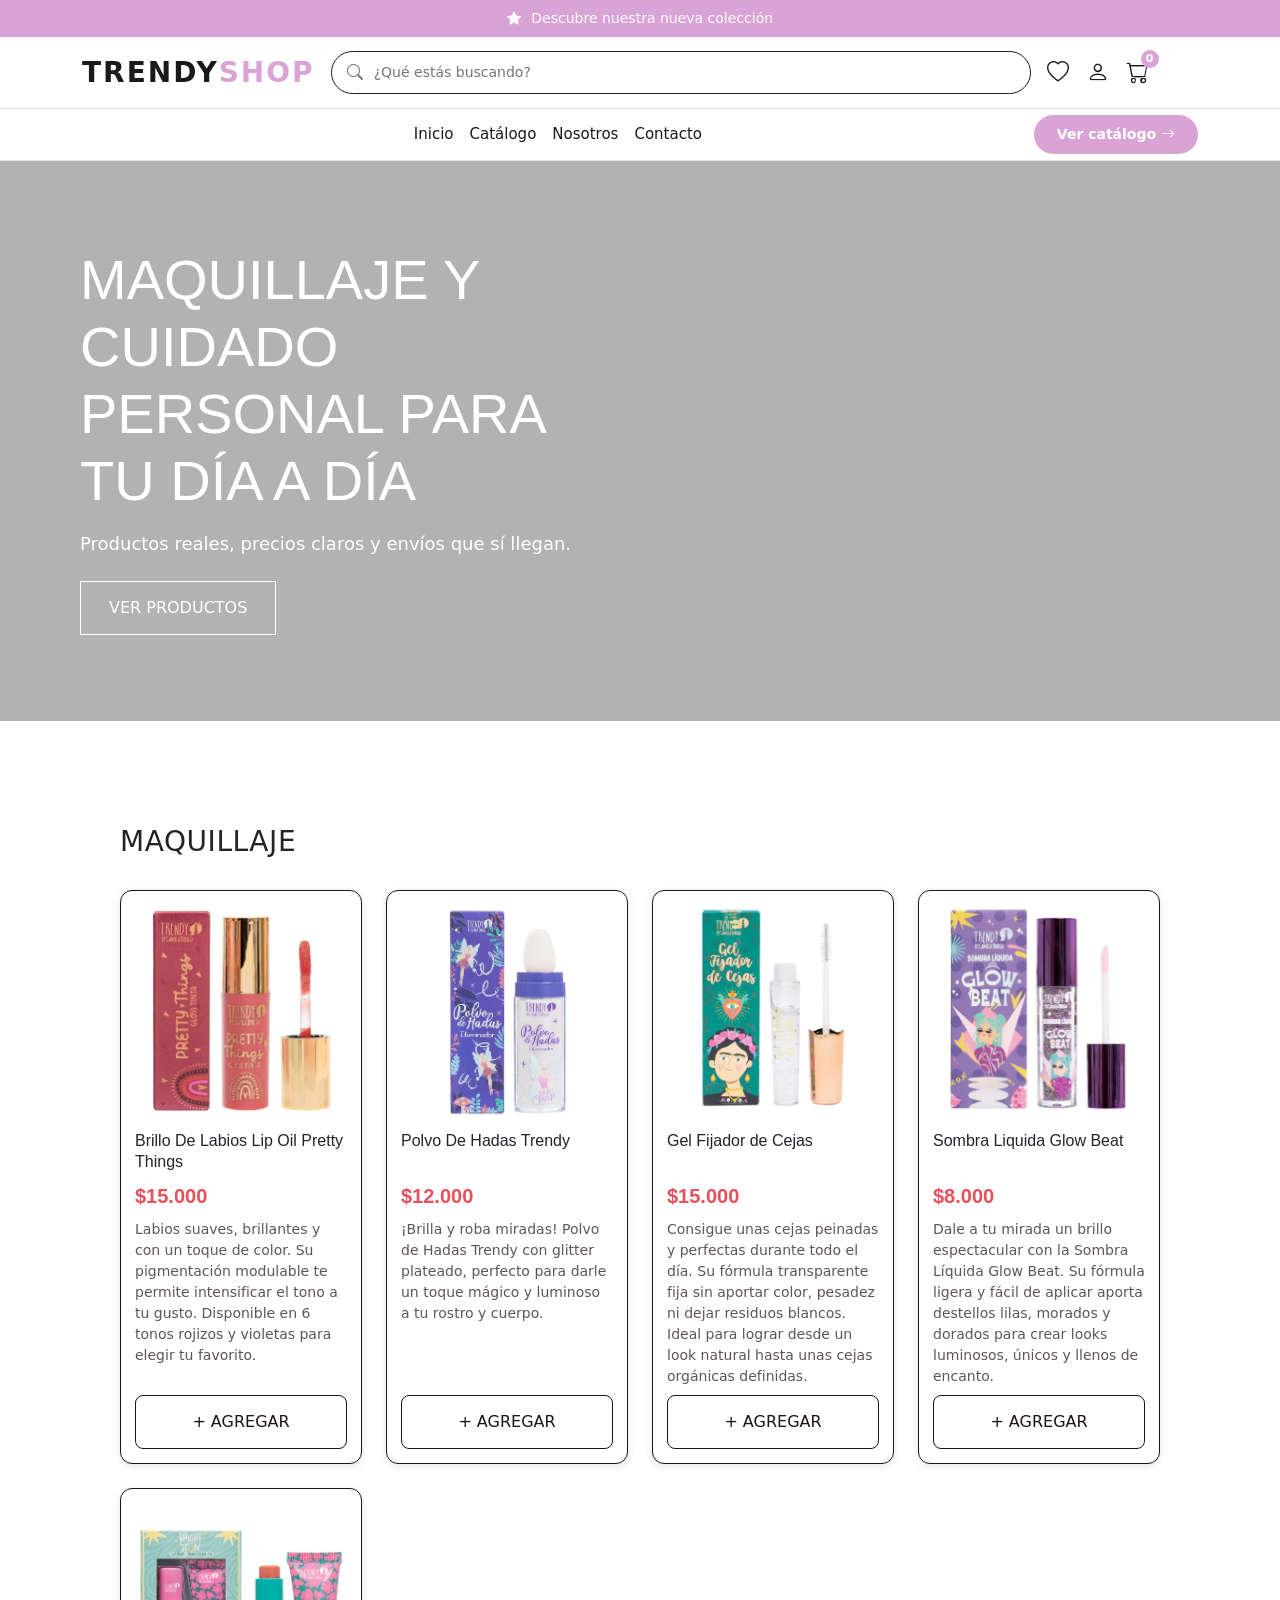
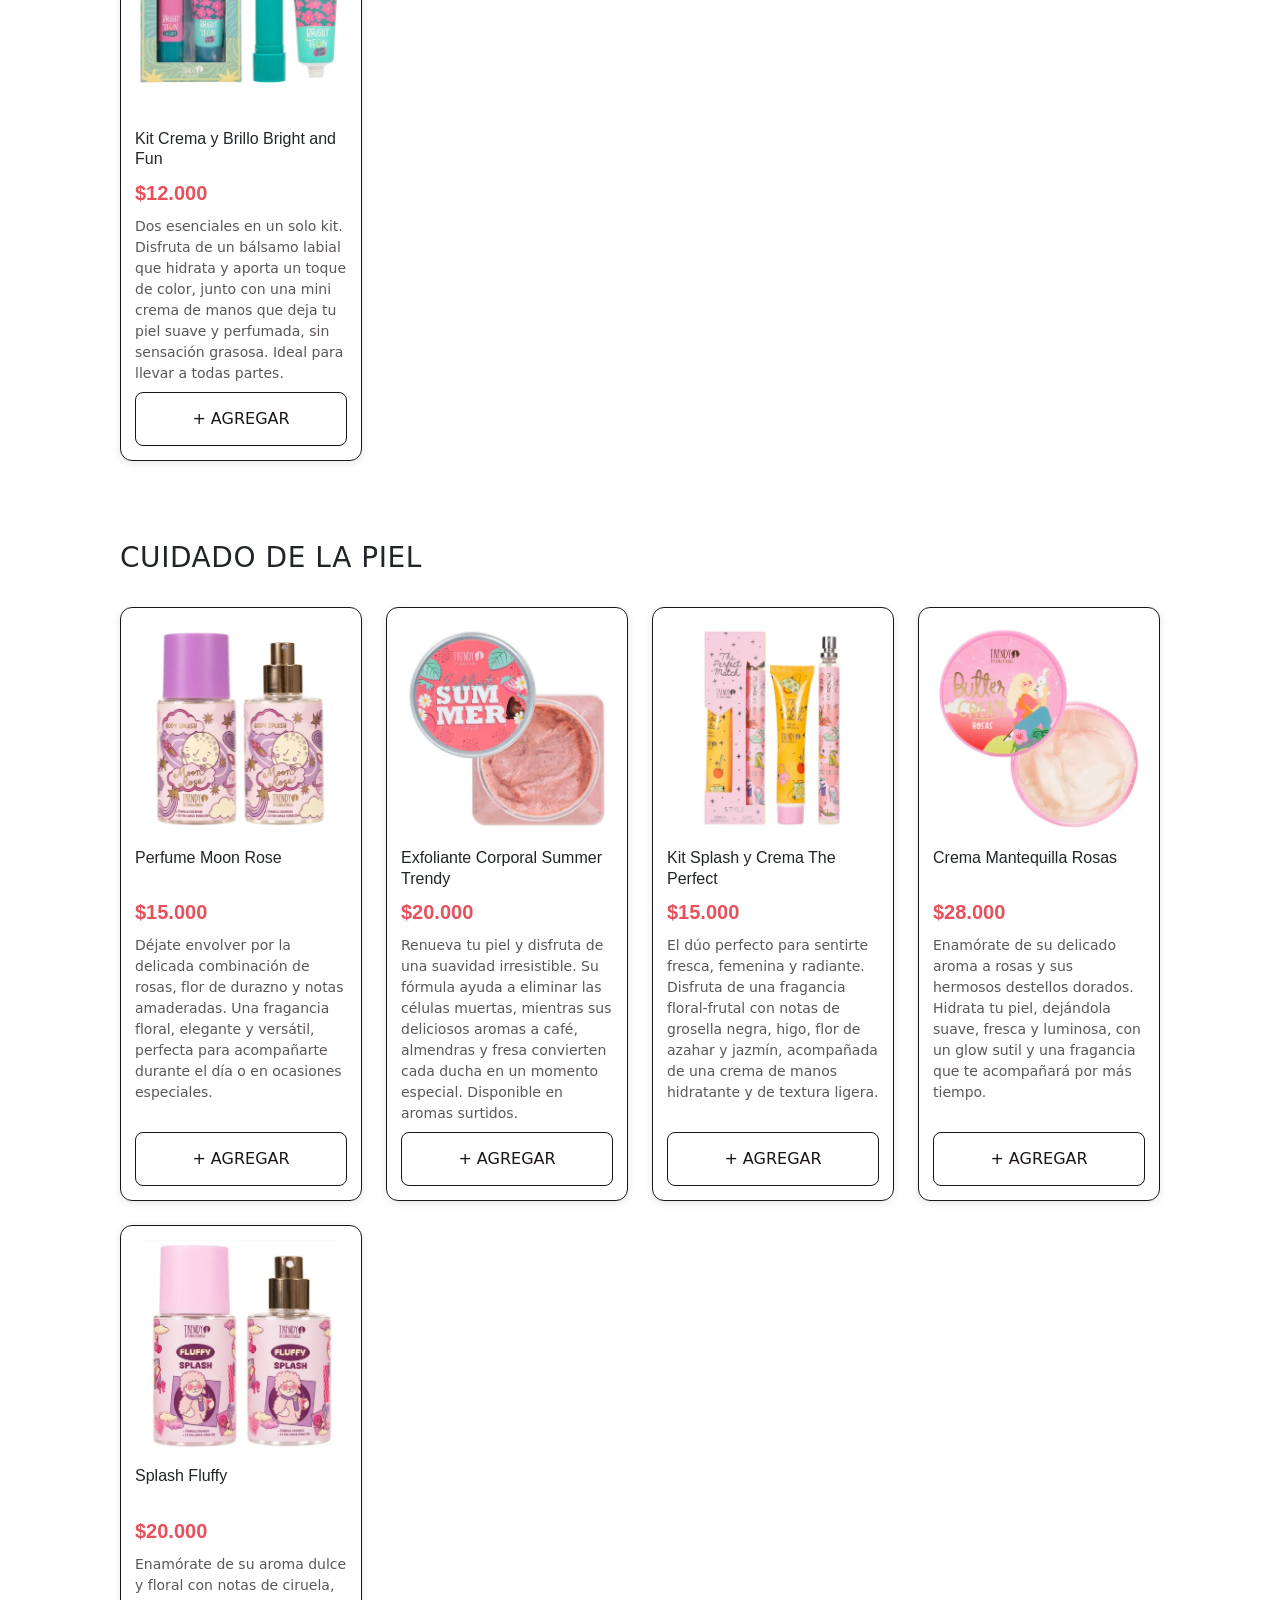
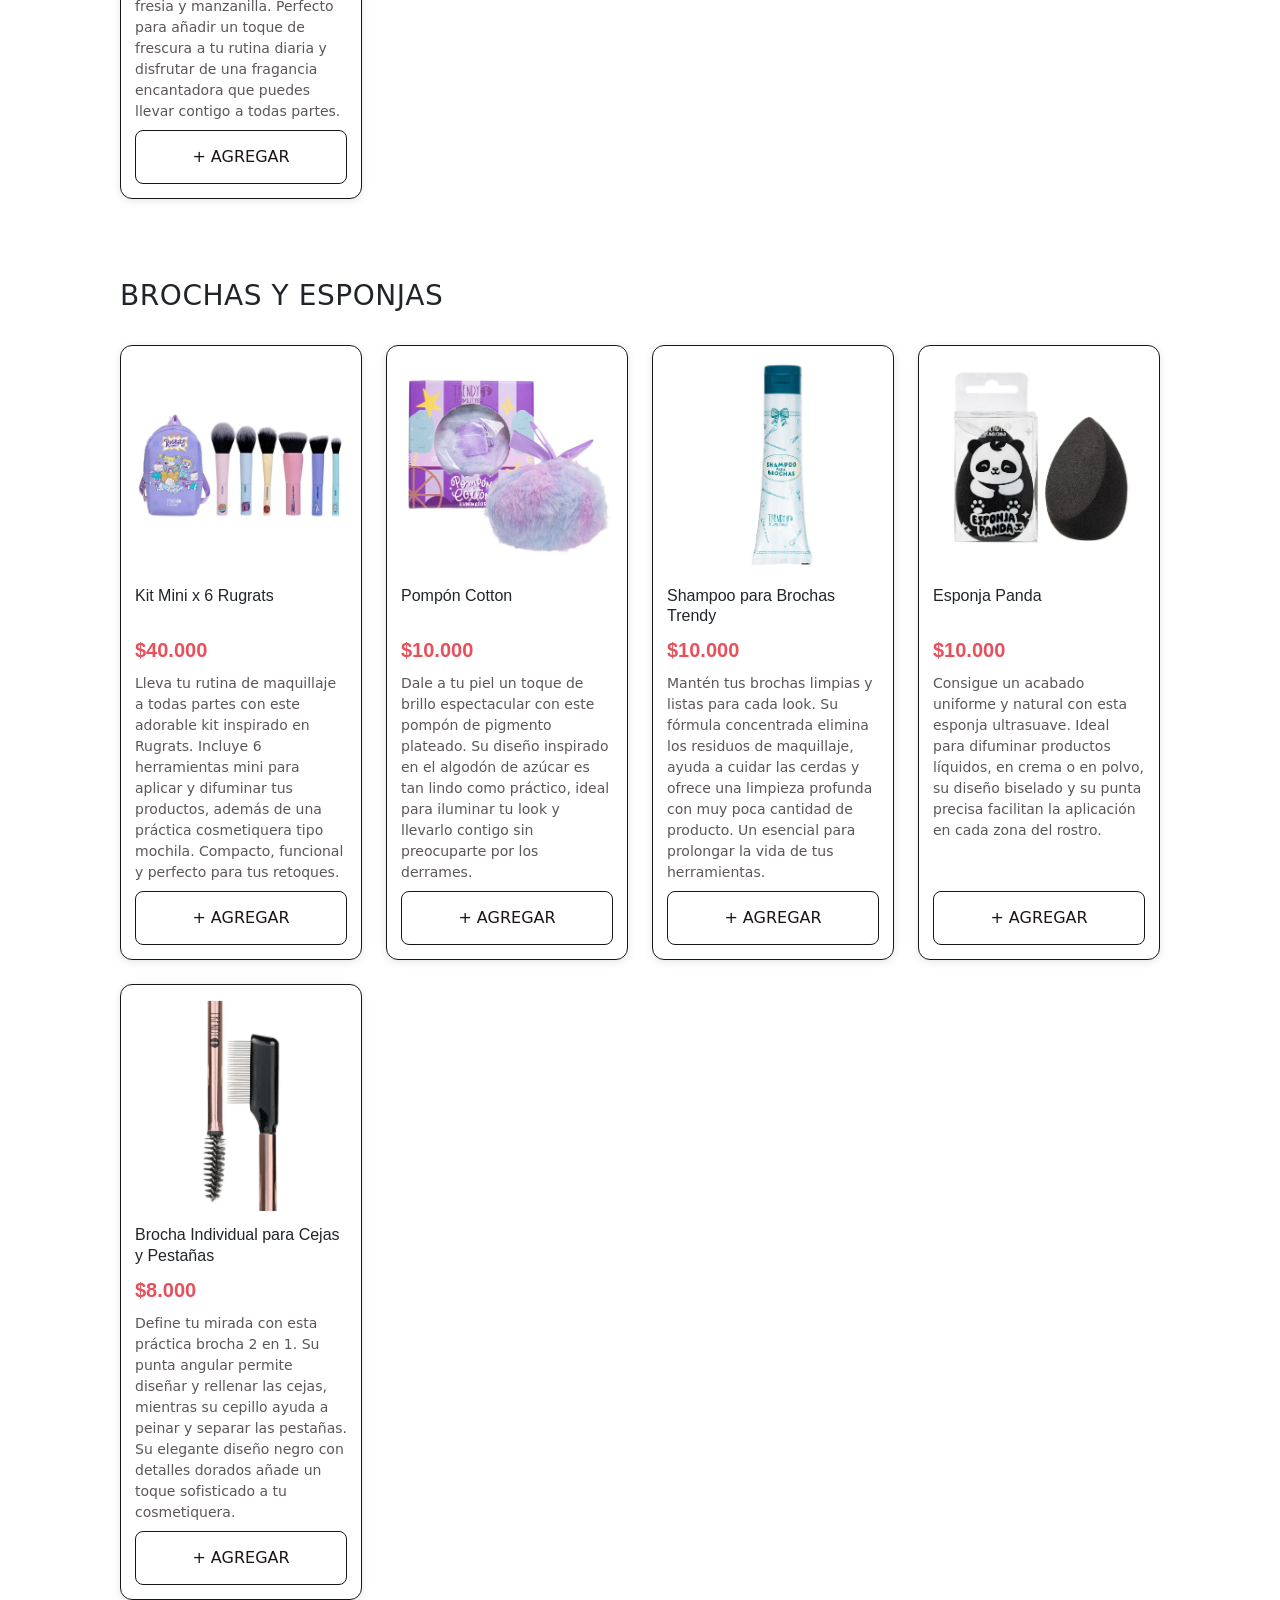
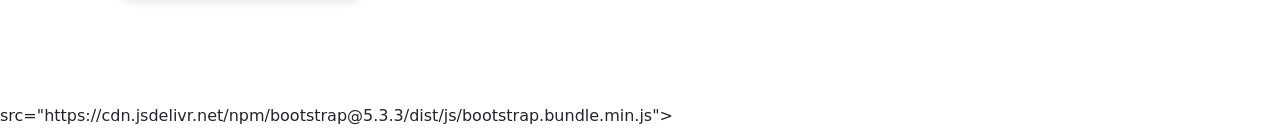
==== index.html @ cc88ef6c "Merge pull request #19 from jbernalo18/main feat:merge de header con index" ====
<!DOCTYPE html>
<html lang="es">

<head>
  <meta charset="UTF-8">
  <meta name="viewport" content="width=device-width, initial-scale=1.0">
  <title>Trendy</title>
  <link rel="stylesheet" href="style.css">
  <link rel="stylesheet" href="header.css">

</head>

<body>
    <div id="header-trendy"></div>
    <section class="hero">
        <video class="hero-video" autoplay muted loop playsinline>
            <source src="./assets/video/chica.mp4" type="video/mp4">
        </video>

    <div class="hero-contenido">
      <h1>Maquillaje y cuidado personal para tu día a día</h1>
      <p>Productos reales, precios claros y envíos que sí llegan.</p>
      <a href="#maquillaje" class="hero-btn">Ver productos</a>
    </div>
  </section>
  <section class="tienda-trendy-productos"> <!--inicio seccion trendy productos-->

    <div class="tienda-todos-productos">
      <section id="maquillaje"> <!---inncio seccion maquillaje-->
        <h2>Maquillaje</h2> <!--titulo seccion-->

        <article class="tienda-tarjeta-producto" id="producto-1">
          <img src="./assets/Maquillaje/Brillo De Labios Lip Oil Pretty Things Ref Bpt1963.PNG"
            alt="Imagen de Brillo De Labios Lip Oil Pretty Things">
          <h3>Brillo De Labios Lip Oil Pretty Things</h3>
          <p class="precio-producto">$15.000</p>
          <p class="descripcion-producto">Labios suaves, brillantes y con un toque de color. Su pigmentación modulable
            te permite intensificar el tono a tu gusto. Disponible en 6 tonos rojizos y violetas para elegir tu
            favorito.</p>
          <button type="button" class="tienda-btn-agregar">+ Agregar</button>
        </article>

        <article class="tienda-tarjeta-producto" id="producto-2">
          <img src="./assets/Maquillaje/Polvo De Hadas Trendy 15g Ref PH03.PNG" alt="Imagen de Polvo De Hadas Trend">
          <h3>Polvo De Hadas Trendy</h3>
          <p class="precio-producto">$12.000</p>
          <p class="descripcion-producto">¡Brilla y roba miradas! Polvo de Hadas Trendy con glitter plateado, perfecto
            para darle un toque mágico y luminoso a tu rostro y cuerpo.</p>
          <button type="button" class="tienda-btn-agregar">+ Agregar</button>
        </article>

        <article class="tienda-tarjeta-producto" id="producto-3">
          <img src="./assets/Maquillaje/Gel Fijador de CejasRef GF19.PNG" alt="Imagen de Gel Fijador de Cejas">
          <h3>Gel Fijador de Cejas</h3>
          <p class="precio-producto">$15.000</p>
          <p class="descripcion-producto">Consigue unas cejas peinadas y perfectas durante todo el día. Su fórmula
            transparente fija sin aportar color, pesadez ni dejar residuos blancos. Ideal para lograr desde un look
            natural hasta unas cejas orgánicas definidas.</p>
          <button type="button" class="tienda-btn-agregar">+ Agregar</button>
        </article>

        <article class="tienda-tarjeta-producto" id="producto-4">
          <img src="./assets/Maquillaje/Sombra Liquida Glow Beat Ref Slt2203.PNG"
            alt="Imagen de Sombra Liquida Glow Beat">
          <h3>Sombra Liquida Glow Beat</h3>
          <p class="precio-producto">$8.000</p>
          <p class="descripcion-producto">Dale a tu mirada un brillo espectacular con la Sombra Líquida Glow Beat. Su
            fórmula ligera y fácil de aplicar aporta destellos lilas, morados y dorados para crear looks luminosos,
            únicos y llenos de encanto.</p>
          <button type="button" class="tienda-btn-agregar">+ Agregar</button>
        </article>


        <article class="tienda-tarjeta-producto" id="producto-5">
          <img src="./assets/Maquillaje/Kit Crema Y Brillo Bright And Fun Ref Kcl2095.PNG"
            alt="Imagen de Kit Crema y Brillo Bright and Fun">
          <h3>Kit Crema y Brillo Bright and Fun</h3>
          <p class="precio-producto">$12.000</p>
          <p class="descripcion-producto">Dos esenciales en un solo kit. Disfruta de un bálsamo labial que hidrata y
            aporta un toque de color, junto con una mini crema de manos que deja tu piel suave y perfumada, sin
            sensación grasosa. Ideal para llevar a todas partes.</p>
          <button type="button" class="tienda-btn-agregar">+ Agregar</button>
        </article>



      </section><!---fin seccion maquillaje-->

      <!--cuidado de la piel-->
      <section id="cuidado-piel"> <!---inicio seccion cuidado piel-->
        <h2>Cuidado de la Piel</h2> <!--titulo seccion-->

        <article class="tienda-tarjeta-producto" id="producto-6">
          <img src="./assets/Maquillaje/Perfume Moon Rose Ref PMR1967.PNG" alt="Imagen de Perfume Moon Rose ">
          <h3>Perfume Moon Rose</h3>
          <p class="precio-producto">$15.000</p>
          <p class="descripcion-producto">Déjate envolver por la delicada combinación de rosas, flor de durazno y notas
            amaderadas. Una fragancia floral, elegante y versátil, perfecta para acompañarte durante el día o en
            ocasiones especiales.</p>
          <button type="button" class="tienda-btn-agregar">+ Agregar</button>
        </article>

        <article class="tienda-tarjeta-producto" id="producto-7">
          <img src="./assets/Maquillaje/Exfoliante Corporal Summer Trendy 350ml ES26.PNG"
            alt="Imagen de Exfoliante Corporal Summer Trendy">
          <h3>Exfoliante Corporal Summer Trendy</h3>
          <p class="precio-producto">$20.000</p>
          <p class="descripcion-producto">Renueva tu piel y disfruta de una suavidad irresistible. Su fórmula ayuda a
            eliminar las células muertas, mientras sus deliciosos aromas a café, almendras y fresa convierten cada ducha
            en un momento especial. Disponible en aromas surtidos.</p>
          <button type="button" class="tienda-btn-agregar">+ Agregar</button>
        </article>

        <article class="tienda-tarjeta-producto" id="producto-8">
          <img src="./assets/Maquillaje/Kit Splash Y Crema The Perfect Ref PMS1932.PNG"
            alt="Imagen de Kit Splash y Crema The Perfect">
          <h3>Kit Splash y Crema The Perfect</h3>
          <p class="precio-producto">$15.000</p>
          <p class="descripcion-producto">El dúo perfecto para sentirte fresca, femenina y radiante. Disfruta de una
            fragancia floral-frutal con notas de grosella negra, higo, flor de azahar y jazmín, acompañada de una crema
            de manos hidratante y de textura ligera.</p>
          <button type="button" class="tienda-btn-agregar">+ Agregar</button>
        </article>

        <article class="tienda-tarjeta-producto" id="producto-9">
          <img src="./assets/Maquillaje/Crema Mantequilla Rosas Ref CMW2400.PNG"
            alt="Imagen de Crema Mantequilla Rosas">
          <h3>Crema Mantequilla Rosas</h3>
          <p class="precio-producto">$28.000</p>
          <p class="descripcion-producto">Enamórate de su delicado aroma a rosas y sus hermosos destellos dorados.
            Hidrata tu piel, dejándola suave, fresca y luminosa, con un glow sutil y una fragancia que te acompañará por
            más tiempo.</p>
          <button type="button" class="tienda-btn-agregar">+ Agregar</button>
        </article>

        <article class="tienda-tarjeta-producto" id="producto-10">
          <img src="./assets/Maquillaje/Splash Fluffy Ref Fyr1965.PNG" alt="Imagen de Splash Fluffy">
          <h3>Splash Fluffy</h3>
          <p class="precio-producto">$20.000</p>
          <p class="descripcion-producto">Enamórate de su aroma dulce y floral con notas de ciruela, fresia y
            manzanilla. Perfecto para añadir un toque de frescura a tu rutina diaria y disfrutar de una fragancia
            encantadora que puedes llevar contigo a todas partes.</p>
          <button type="button" class="tienda-btn-agregar">+ Agregar</button>
        </article>

      </section> <!---fin seccion cuidado piel-->


      <section id="brochas"> <!---inicio seccion brochas-->
        <h2>Brochas y Esponjas</h2> <!---titulo seccion-->

        <article class="tienda-tarjeta-producto" id="producto-11">
          <img src="./assets/Maquillaje/Kit Mini X 6 Rugrats Ref Kmr2567.PNG" alt="Imgen de Kit Mini x 6 Rugrats">
          <h3>Kit Mini x 6 Rugrats</h3>
          <p class="precio-producto">$40.000</p>
          <p class="descripcion-producto">Lleva tu rutina de maquillaje a todas partes con este adorable kit inspirado
            en Rugrats. Incluye 6 herramientas mini para aplicar y difuminar tus productos, además de una práctica
            cosmetiquera tipo mochila. Compacto, funcional y perfecto para tus retoques.</p>
          <button type="button" class="tienda-btn-agregar">+ Agregar</button>
        </article>

        <article class="tienda-tarjeta-producto" id="producto-12">
          <img src="./assets/Maquillaje/Pompon Cotton Ref Pct1798.PNG" alt="Imagen de Pompón Cotton">
          <h3>Pompón Cotton</h3>
          <p class="precio-producto">$10.000</p>
          <p class="descripcion-producto">Dale a tu piel un toque de brillo espectacular con este pompón de pigmento
            plateado. Su diseño inspirado en el algodón de azúcar es tan lindo como práctico, ideal para iluminar tu
            look y llevarlo contigo sin preocuparte por los derrames.</p>
          <button type="button" class="tienda-btn-agregar">+ Agregar</button>
        </article>

        <article class="tienda-tarjeta-producto" id="producto-13">
          <img src="./assets/Maquillaje/Shampoo Brochas Trendy 120ml.PNG" alt="Imgen de Shampoo para Brochas Trendy">
          <h3>Shampoo para Brochas Trendy</h3>
          <p class="precio-producto">$10.000</p>
          <p class="descripcion-producto">Mantén tus brochas limpias y listas para cada look. Su fórmula concentrada
            elimina los residuos de maquillaje, ayuda a cuidar las cerdas y ofrece una limpieza profunda con muy poca
            cantidad de producto. Un esencial para prolongar la vida de tus herramientas.</p>
          <button type="button" class="tienda-btn-agregar">+ Agregar</button>
        </article>

        <article class="tienda-tarjeta-producto" id="producto-14">
          <img src="./assets/Maquillaje/Esponja Panda Ref Ept2411.PNG" alt="Imagen de Esponja Panda">
          <h3>Esponja Panda</h3>
          <p class="precio-producto">$10.000</p>
          <p class="descripcion-producto">Consigue un acabado uniforme y natural con esta esponja ultrasuave. Ideal para
            difuminar productos líquidos, en crema o en polvo, su diseño biselado y su punta precisa facilitan la
            aplicación en cada zona del rostro.</p>
          <button type="button" class="tienda-btn-agregar">+ Agregar</button>
        </article>


        <article class="tienda-tarjeta-producto" id="producto-15">
          <img src="./assets/Maquillaje/Brocha Individual Cejas Y Pestañas P209.PNG"
            alt="Imagen de Brocha Individual para Cejas y Pestañas">
          <h3>Brocha Individual para Cejas y Pestañas</h3>
          <p class="precio-producto">$8.000</p>
          <p class="descripcion-producto">Define tu mirada con esta práctica brocha 2 en 1. Su punta angular permite
            diseñar y rellenar las cejas, mientras su cepillo ayuda a peinar y separar las pestañas. Su elegante diseño
            negro con detalles dorados añade un toque sofisticado a tu cosmetiquera.</p>
          <button type="button" class="tienda-btn-agregar">+ Agregar</button>
        </article>
      </section> <!---fin seccion brochas-->

    
    </section> <!--inicio seccion trendy productos-->
        <!---ootstrap -->
    <script
        src="https://cdn.jsdelivr.net/npm/bootstrap@5.3.3/dist/js/bootstrap.bundle.min.js"></script>
    <script src="./carritoaura.js"></script>
        src="https://cdn.jsdelivr.net/npm/bootstrap@5.3.3/dist/js/bootstrap.bundle.min.js">
    </script>
      <script src="./componentes.js"></script>
</body>

</html>
---- style.css ----
:root {
  --tinta: #1c1517;   /* texto y bordes */
  --papel: #fbf6f2;   /* fondo de la página */
  --arena: #f1e8e2;   /* fondo detrás de las fotos de producto */
  --coral: #e8505b;   /* único color de acento */
  --blanco: #ffffff;

  --fuente-titulos: 'Prompt', sans-serif;
  --fuente-texto: 'Nunito', sans-serif;
  --ancho-max: 1200px;
}

* {
    box-sizing: border-box;
}

body {
    background-color: var(--papel); /*fondo*/
    font-family: var(--fuente-texto);
    margin: 0; /*quita el espacio blanco del borde*/
}


.hero {
    position: relative; /*es la "caja madre": los hijos con absolute se ubican respecto a esta caja y no a toda la pagina*/
    height: 560px; /*alto del banner*/
    display: flex;
    align-items: center; /*texto centrado verticalmente*/
    overflow: hidden; /*lo que se salga del banner se corta, no se ve*/
    color: var(--blanco);
    
}

/*CAPA 1:el video*/
.hero-video {
    position: absolute; /*lo saca del flujo normal, asi queda de fondo y no empuja el texto*/
    top: 0;
    left: 0;
    width: 100%; /*ocupa todo el ancho del hero*/
    height: 100%; /*ocupa todo el alto del hero*/
    object-fit: cover; /*llena todo el banner sin deformarse (puede recortar un poco los bordes)*/
}

/* CAPA 2: la capa oscura encima del video */
.hero::after {
    content: ""; /*obligatorio para que el ::after exista, aunque no tenga texto*/
    position: absolute; /*misma ubicacion que el video, tapa todo el hero*/
    top: 0;
    left: 0;
    width: 100%;
    height: 100%;
    background-color: rgba(0, 0, 0, 0.3); /*negro con 30% de opacidad, oscurece el video para que el texto blanco se lea (0 = nada, 1 = negro total)*/
}

/*CAPA3: el texto y el boton*/
.hero-contenido {
    position: relative; /*sin esto el z-index no funciona*/
    z-index: 1; /*numero mas alto = mas arriba, asi el texto queda encima del video y de la capa oscura*/
    width: 100%;
    max-width: var(--ancho-max); /*mismo ancho maximo que la seccion de productos*/
    margin: 0 auto; /*centra el contenido*/
    padding: 0 40px; /*espacio a los lados*/
    
}

.hero h1 {
    font-family: var(--fuente-titulos);
    font-size: 56px;
    text-transform: uppercase; /*mayusc*/
    max-width: 500px; /*hace que el titulo se parta en varias lineas*/
    margin: 0 0 16px; /*solo deja espacio abajo*/


}

.hero p {
    font-size: 18px;
    margin: 0 0 24px; /*espacio antes del boton*/

}

.hero-btn {
    display: inline-block; /*permite darle padding y que no ocupe todo el ancho*/
    padding: 14px 28px;
    border: 1px solid var(--blanco);
    color: var(--blanco);
    text-decoration: none; /*quita el subrayado del link*/
    text-transform: uppercase;
}



.hero-btn:hover {
    background-color: var(--blanco); /*al pasar el mouse se invierten los colores*/
    color: var(--tinta);

}



.tienda-trendy-productos {
max-width: var(--ancho-max); /*manejo de secciones de igual tamaño*/
  margin: 0 auto;
  padding: 64px 40px;  /*padding interno container pricipal*/
}


.tienda-trendy-productos h2 {
  font-size: 28px;
  text-transform: uppercase; /*mayusc*/
  letter-spacing: 0.02em; /*espaciado de titulo*/
}

#maquillaje,
#cuidado-piel,
#brochas {
    display: grid;
    grid-template-columns: repeat(4, minmax(0, 1fr));
    gap: 24px;
    padding: 40px;
}


#maquillaje h2,
#cuidado-piel h2,
#brochas h2 {
    grid-column: 1/-1; /*como se aplico grid , el titulo queda como elemento gris esta regla hace que ocupe todo el ancho del contenetor (h2)*/
}

.tienda-tarjeta-producto {
  display: flex; /*manejo de felx para la tarjeta*/
  flex-direction: column; 
  gap: 8px; /*separacion de cada tarjeta*/
  padding: 14px;
  background: var(--blanco);
  border: 1px solid var(--tinta);
  border-radius: 12px; /*esquinas redondeadas*/
  box-shadow: 0 2px 8px rgba(0, 0, 0, 0.1); /*sombra suave: x, y, difuminado, color*/
  transition: transform 0.2s, box-shadow 0.2s; /*hace que el cambio del hover sea suave y no brusco*/
}

.tienda-tarjeta-producto:hover {
  transform: translateY(-4px); /*la tarjeta sube 4px al pasar el mouse*/
  box-shadow: 0 8px 20px rgba(0, 0, 0, 0.2); /*la sombra crece para dar efecto de elevacion*/
}

.tienda-tarjeta-producto img {
  width: 100%;
  aspect-ratio: 1 / 1;
  object-fit: contain;
  margin-bottom: 6px;
}

.tienda-tarjeta-producto h3 {
  font-family: var(--fuente-titulos);
  font-size: 16px;
  margin: 0; /*quita el espacio extra del titulo*/
  line-height: 1.3; /*altura de cada linea del titulo*/
  min-height: 2.6em; /*reserva el espacio de 2 lineas (1.3 x 2), asi todos los precios quedan a la misma altura*/
}

.precio-producto {
  font-family: var(--fuente-titulos);
  font-size: 20px;
  font-weight: bold;
  color: var(--coral); /*precio en el color de acento*/
  margin: 0;
}

.descripcion-producto {
  font-size: 14px;
  margin: 0;
  color: color-mix(in srgb, var(--tinta) 70%, var(--arena) 20%);
}

.tienda-btn-agregar {
  margin-top: auto; /*empuja el boton al fondo de la tarjeta*/
  padding: 14px;
  background: var(--blanco); /*boton oscuro con letra blanca*/
  color: var(--tinta);
  border: none;
  border-radius: 8px;
  text-transform: uppercase;
  cursor: pointer; /*manito al pasar el mouse*/
  transition: background 0.2s; /*cambio de color suave*/
  border: 1px solid var(--tinta);
}

.tienda-btn-agregar:hover {
  background: var(--coral); /*al pasar el mouse se pone coral*/
}


/*Respondive*/

@media (max-width: 900px) { 
  #maquillaje,
  #cuidado-piel,
  #brochas {
      grid-template-columns: repeat(2, minmax(0, 1fr)); /*2 tarjetas por fila en tablet*/
  }
}

@media (max-width: 560px) {
  #maquillaje,
  #cuidado-piel,
  #brochas {
      grid-template-columns: 1fr; /*1 tarjeta por fila en celular*/
      padding: 16px;
  }

  .hero h1 {
      font-size: 32px;
  }
}
---- header.css ----
:root {
    --rosa:        #d9a3d5;
    --rosa-fuerte: #c47fbf;
    --rosa-suave:  #faf4fa;
    --negro:       #1a1a1a;
    --gris:        #6c757d;
    --borde:       #e5e5e5;
}


/* Franja de aviso*/

.aviso-superior {
    background-color: var(--rosa);
    color: #ffffff;
    padding: 8px 16px;
    font-size: 14px;
    text-align: center;
}

.aviso-superior .bi {
    margin-right: 6px;
}


/* Fila 1: logo + buscador + iconos */

.barra-superior {
    background-color: #ffffff;
    border-bottom: 1px solid var(--borde);
    padding: 14px 0;
}


/* ----- Logo ----- */

.logo {
    font-weight: 700;
    font-size: 28px;
    letter-spacing: 2px;        
    color: var(--negro);
    text-decoration: none;      
    white-space: nowrap;        
}

.logo:hover {
    color: var(--negro);
}

.logo-shop {
    color: var(--rosa);
}


/* ----- Buscador ----- */


.buscador {
    position: relative;
    max-width: 700px;
}

.buscador .bi-search {
    position: absolute;
    left: 16px;
    top: 50%;
    transform: translateY(-50%);   
    color: var(--gris);
}

.buscador input {
    width: 100%;
    padding: 10px 18px 10px 42px;  
    border: 1px solid var(--negro);
    border-radius: 30px;           
    font-size: 14px;
    outline: none;
}

/* focus  */
.buscador input:focus {
    border-color: var(--rosa);
    box-shadow: 0 0 0 3px rgba(217, 163, 213, 0.35);
}


/* Iconos de la derecha  */

.iconos {
    display: flex;
    align-items: center;
    gap: 18px;
}

.iconos a {
    color: var(--negro);
    font-size: 22px;
    text-decoration: none;
    transition: color 0.2s;        
}

.iconos a:hover {
    color: var(--rosa);
}


/* Globito  */

.icono-carrito {
    position: relative;
}

.icono-carrito span {
    position: absolute;
    top: -6px;
    right: -10px;
    background-color: var(--rosa);
    color: #ffffff;
    font-size: 11px;
    font-weight: 700;
    min-width: 18px;
    height: 18px;
    padding: 0 4px;
    border-radius: 50%;            /* 50% = circulo */
    display: flex;
    align-items: center;
    justify-content: center;
}


/*  menu de navegacion*/

.menu-principal {
    background-color: #ffffff;
    border-bottom: 1px solid var(--borde);
    padding: 0;
}

.menu-principal .nav-link {
    color: var(--negro);
    font-size: 15px;
    padding: 14px 18px;
    transition: color 0.2s, background-color 0.2s;
}

.menu-principal .nav-link:hover {
    color: var(--rosa-fuerte);
    background-color: var(--rosa-suave);
}

/* Marca la pagina en la que esta parado el usuario.
   Se pone a mano en cada pagina: class="nav-link activo" */
.menu-principal .nav-link.activo {
    background-color: var(--rosa);
    color: #ffffff;
}


/* ----- Boton destacado ----- */

.btn-destacado {
    background-color: var(--rosa);
    color: #ffffff;
    font-size: 14px;
    font-weight: 600;
    padding: 8px 22px;
    border-radius: 30px;
    white-space: nowrap;
    transition: background-color 0.2s, transform 0.2s;
}

/* ANIMACION: al pasar el mouse se oscurece y se corre un poco */
.btn-destacado:hover {
    background-color: var(--rosa-fuerte);
    color: #ffffff;
    transform: translateX(4px);
}


/* ----- Boton hamburguesa ----- */

.navbar-toggler {
    border: none;
    padding: 10px 0;
}

/* Quita el recuadro azul que Bootstrap pone al hacer clic */
.navbar-toggler:focus {
    box-shadow: none;
}


/*  RESPONSIVE*/


/* ----- Tablet: el buscador se baja a su propia linea ----- */

@media (max-width: 992px) {

    .barra-superior .container {
        flex-wrap: wrap;                 /* permite que los hijos bajen de linea */
        justify-content: space-between;  /* logo a la izquierda, iconos a la derecha */
    }

    .buscador {
        order: 3;             /* lo manda al final */
        flex-basis: 100%;     /* ocupa todo el ancho */
        max-width: 100%;
        margin-top: 12px;
    }

    .logo {
        font-size: 24px;
    }

    .btn-destacado {
        margin-top: 10px;
    }

    .menu-principal .nav-link {
        padding: 10px 0;
    }
}


/* ----- Movil ----- */

@media (max-width: 576px) {

    .aviso-superior {
        font-size: 12px;
    }

    .logo {
        font-size: 20px;
        letter-spacing: 1px;
    }

    .iconos {
        gap: 14px;
    }

    .iconos a {
        font-size: 20px;
    }
}
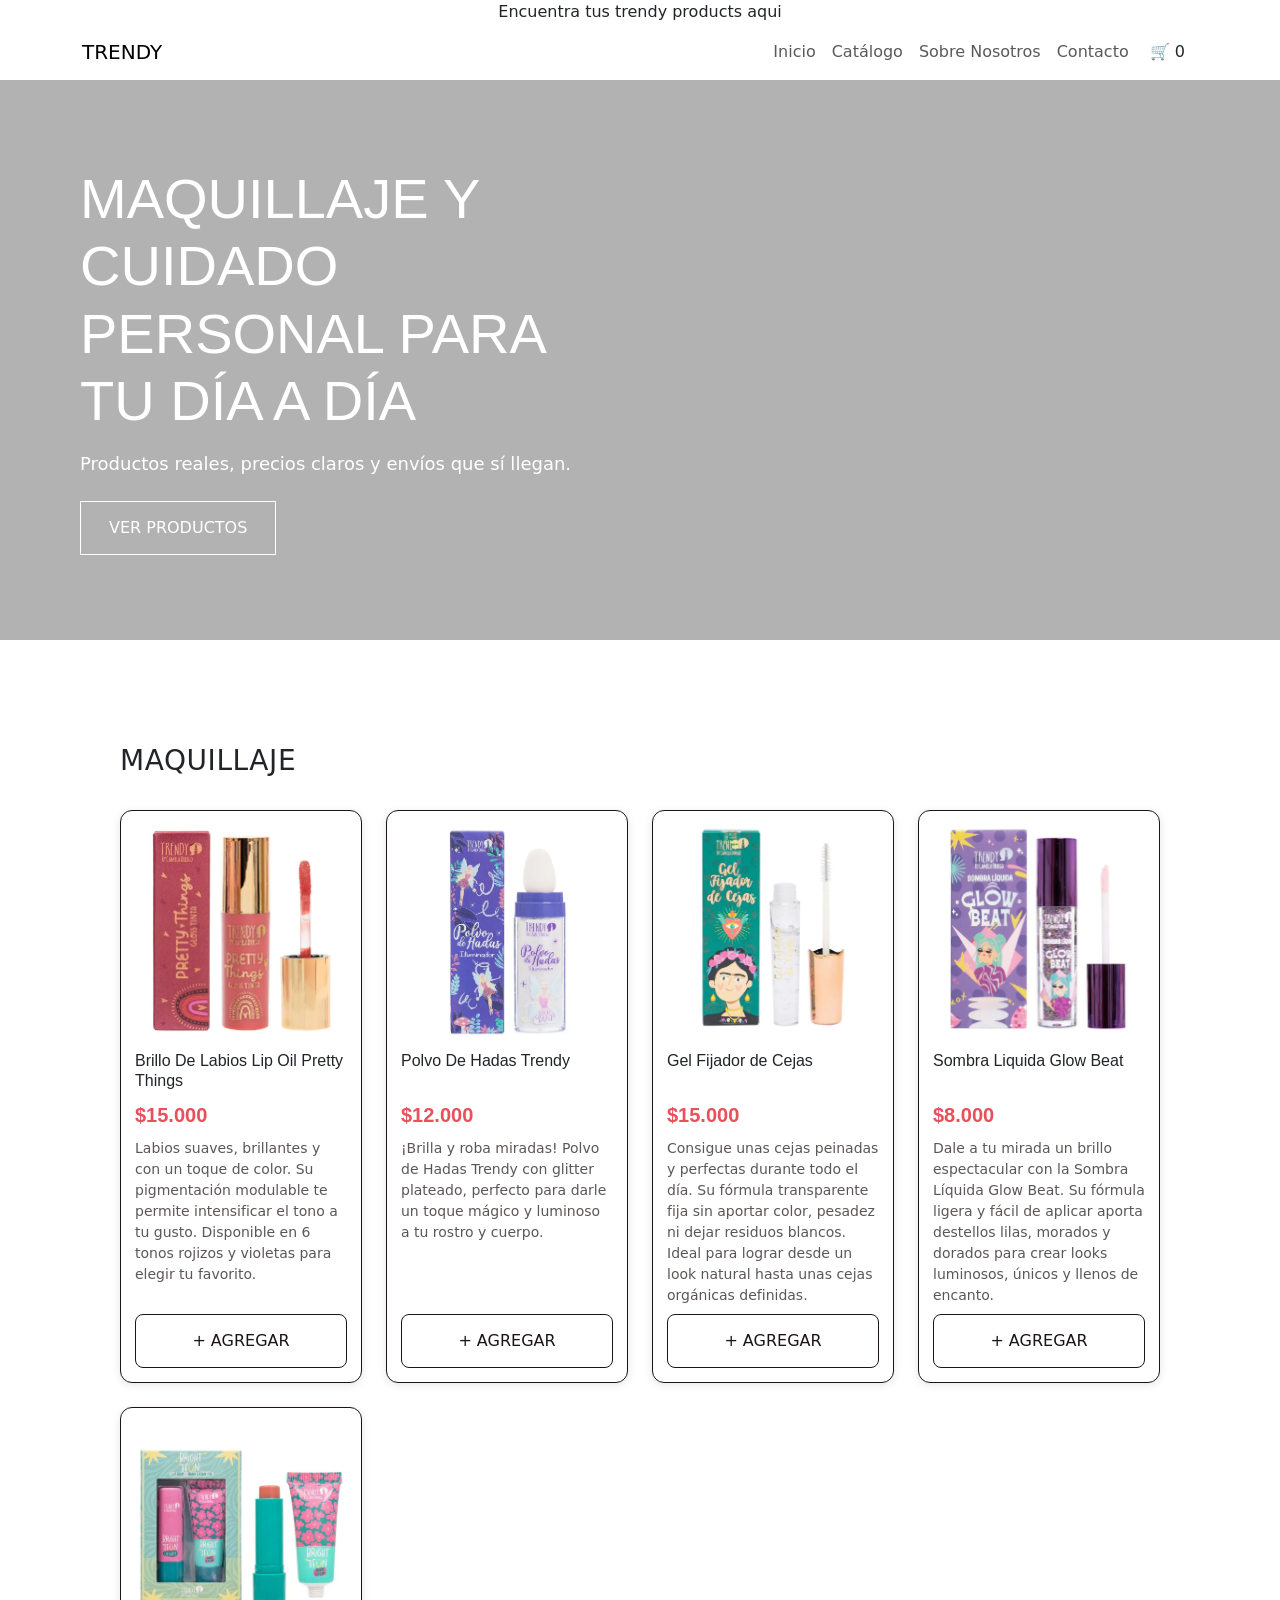
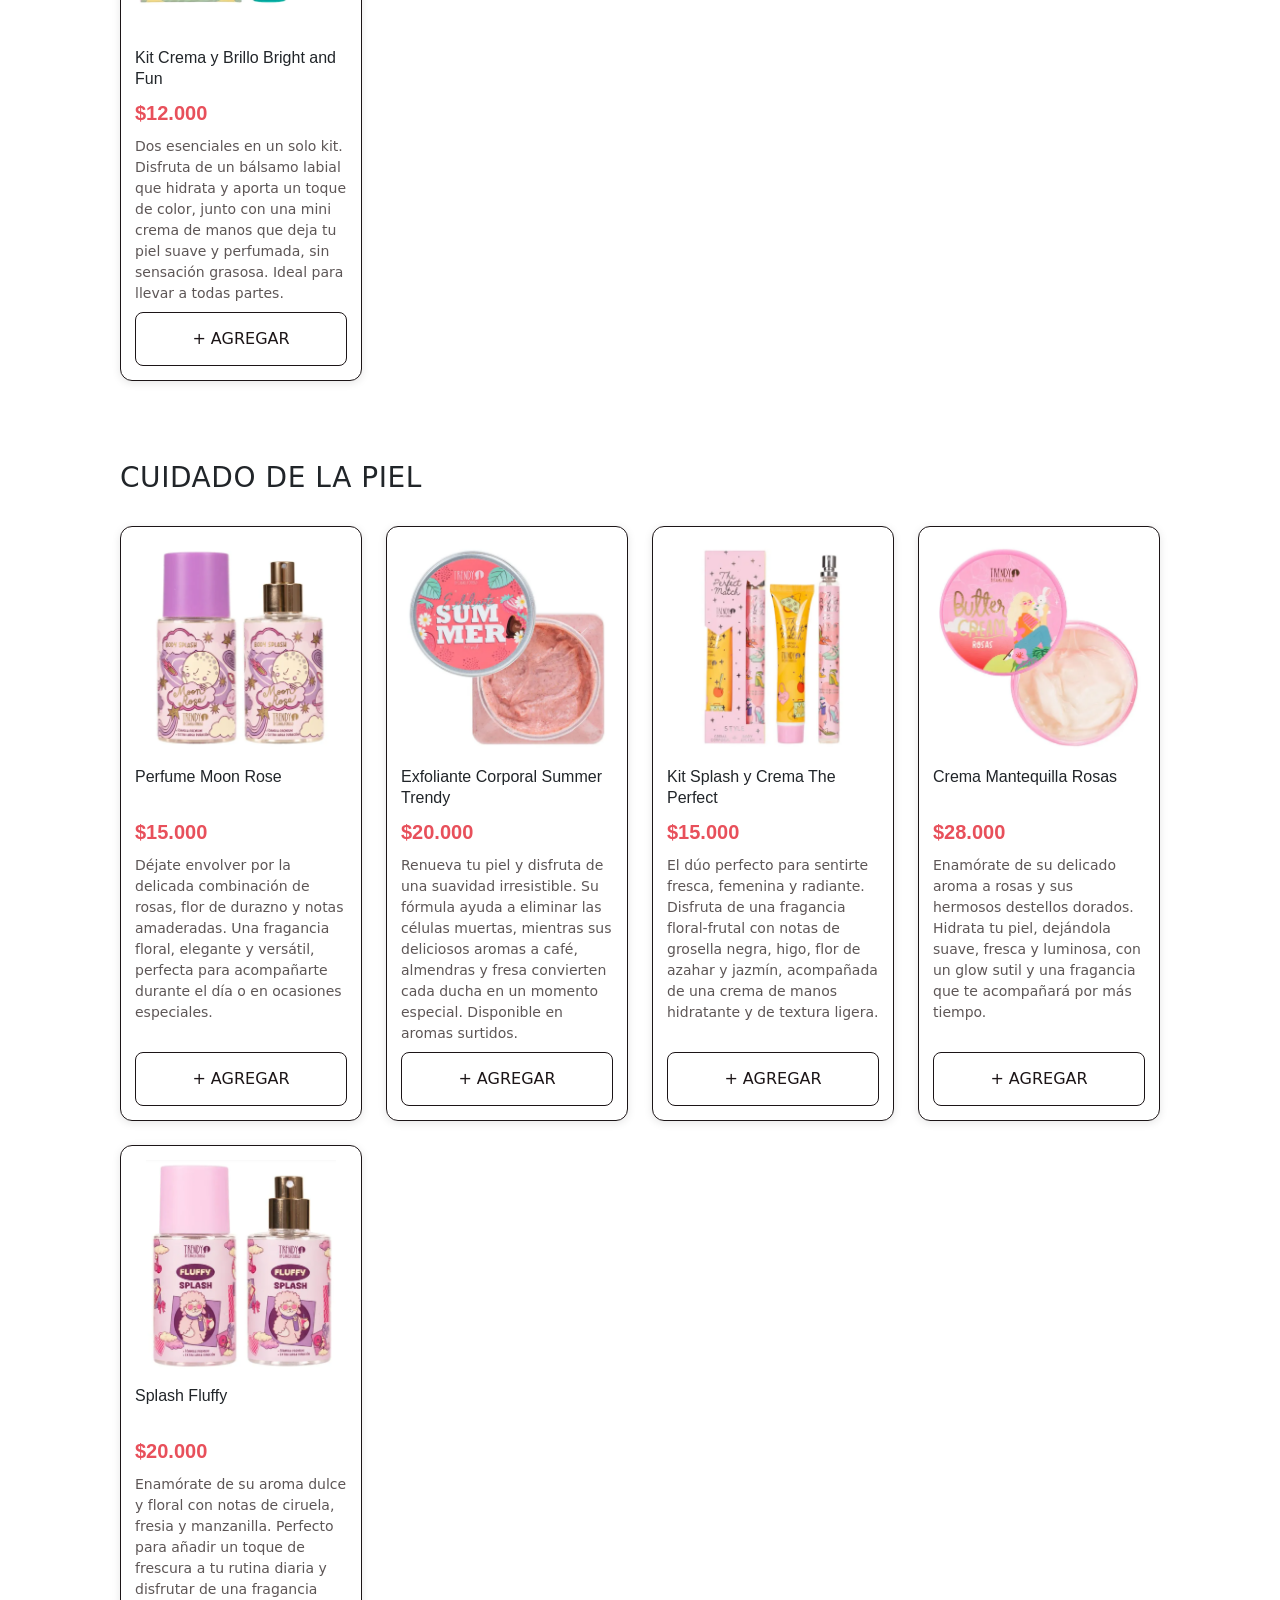
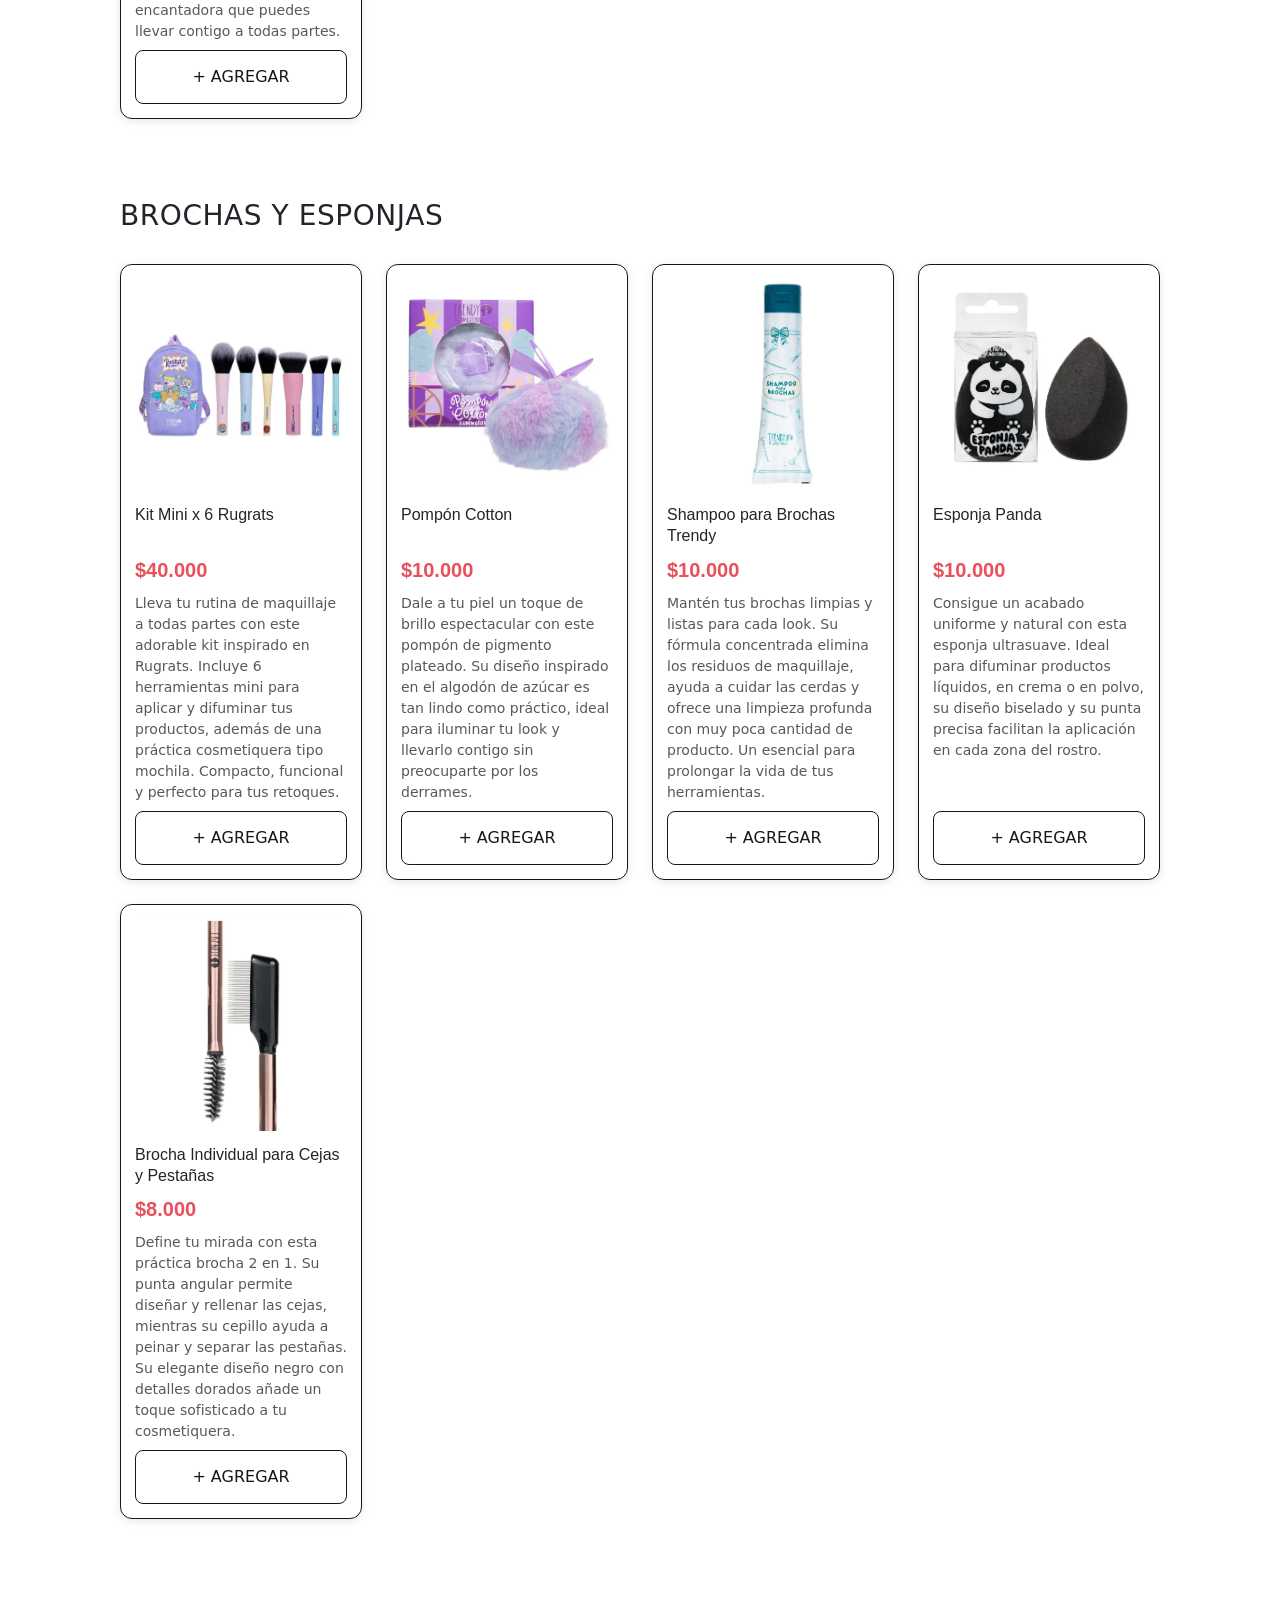
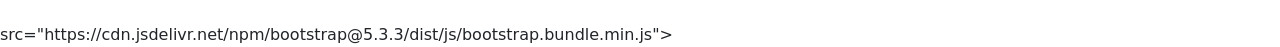
==== commit 108ee3e1: "Merge branch 'main' into feat/home_js" ====
--- a/index.html
+++ b/index.html
@@ -6,7 +6,6 @@
   <meta name="viewport" content="width=device-width, initial-scale=1.0">
   <title>Trendy</title>
   <link rel="stylesheet" href="style.css">
-  <link rel="stylesheet" href="header.css">
 
 </head>
 
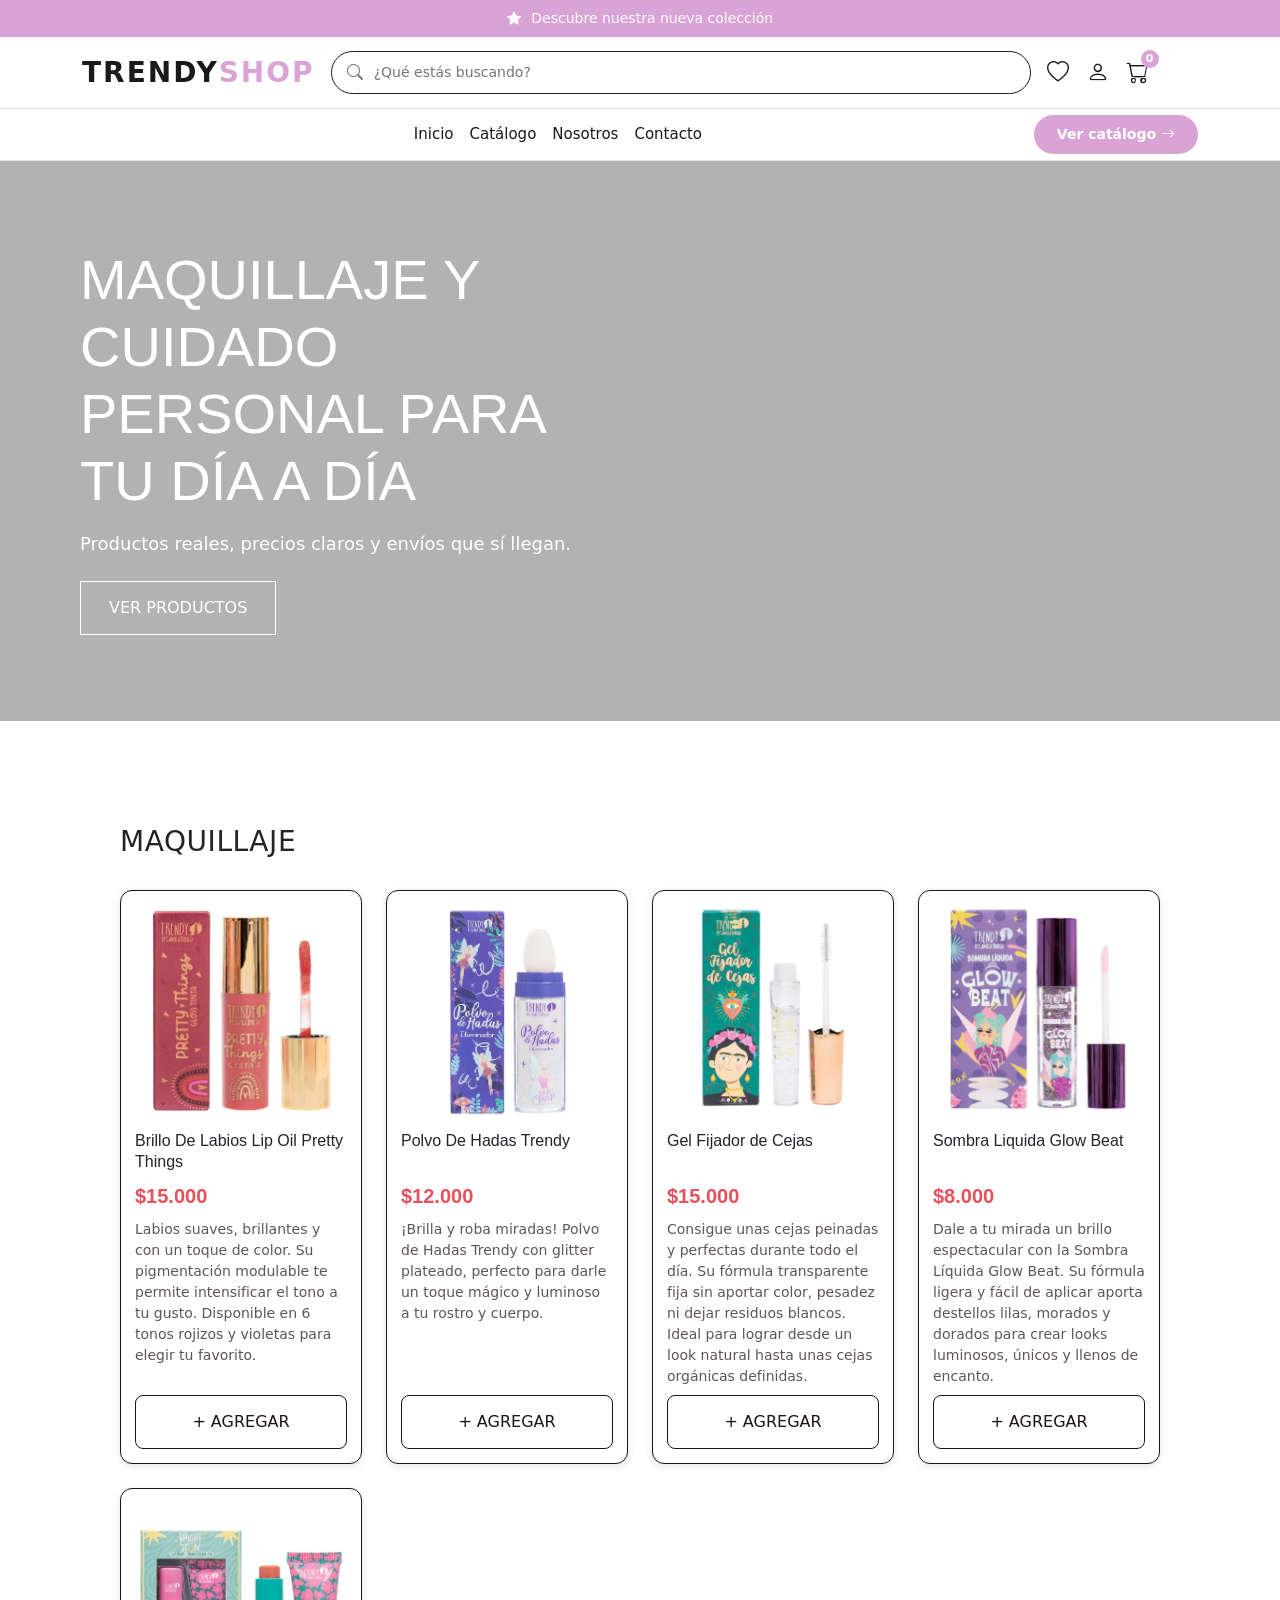
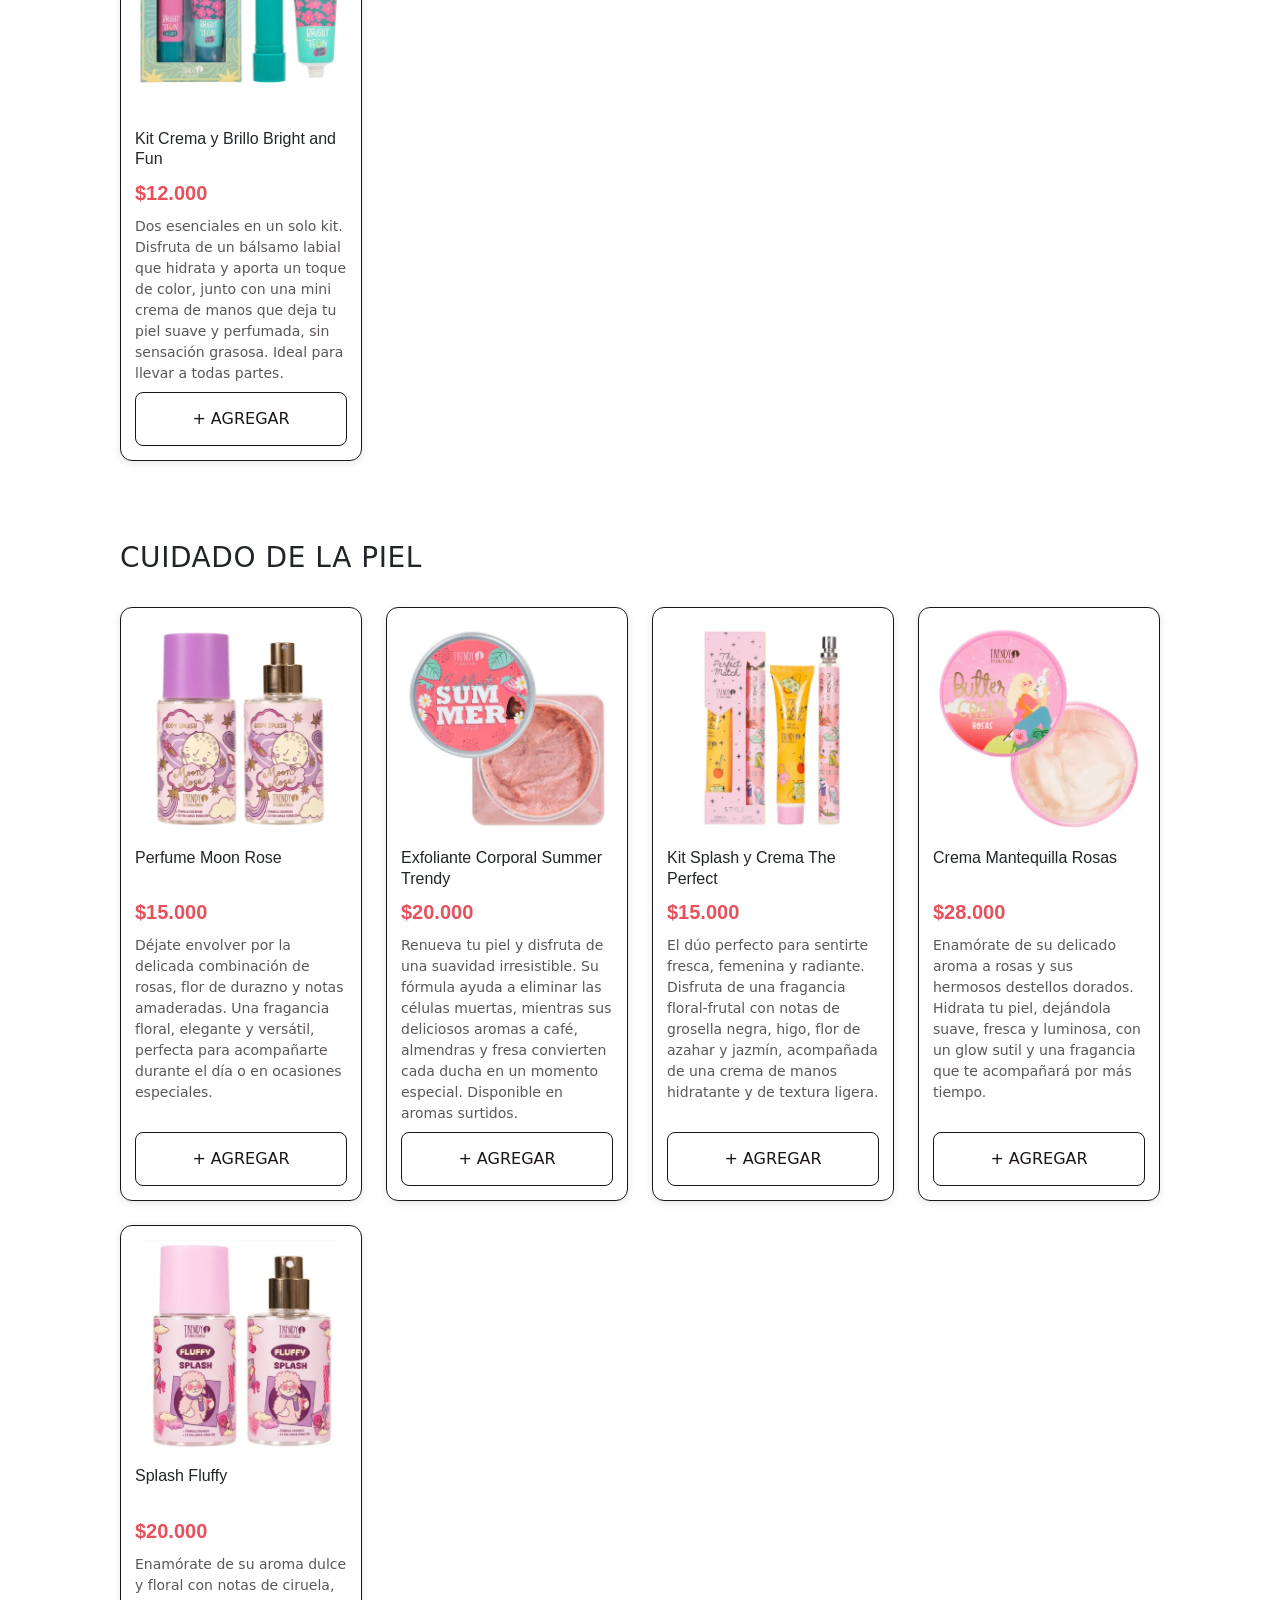
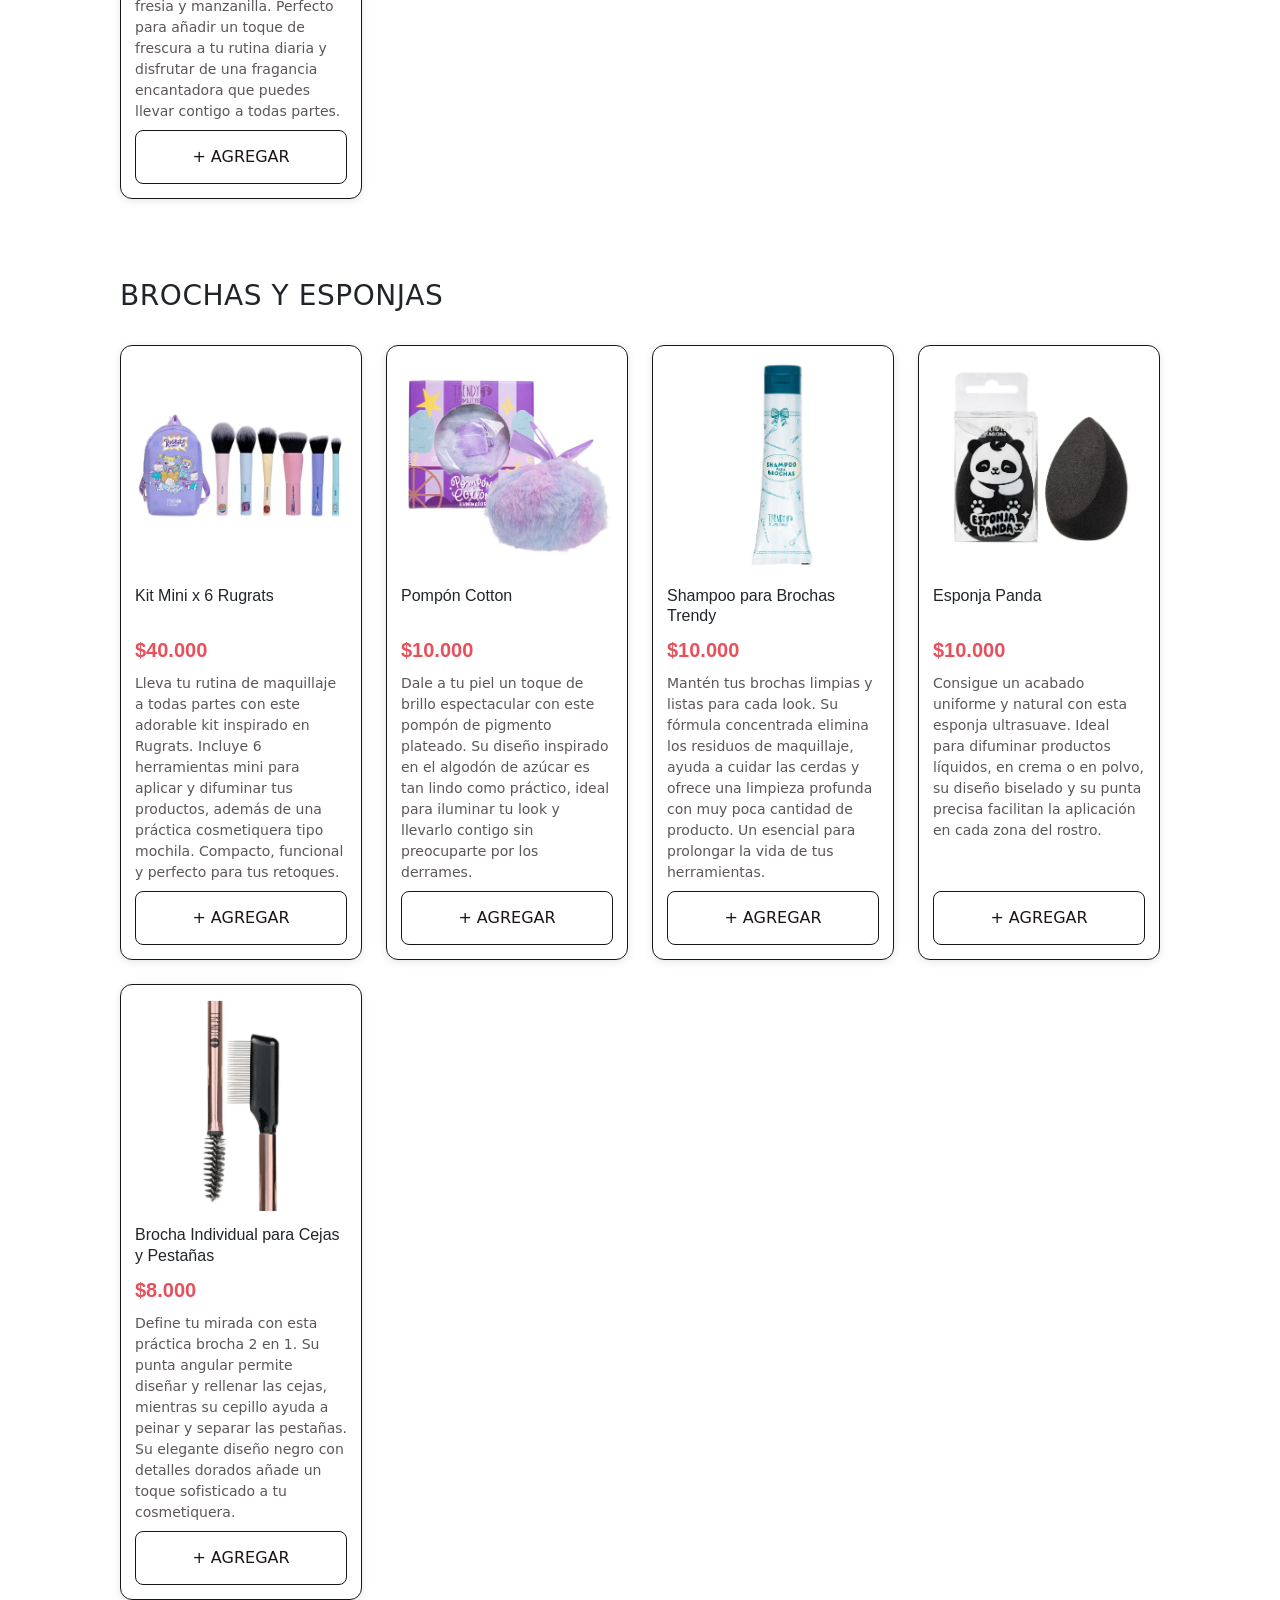
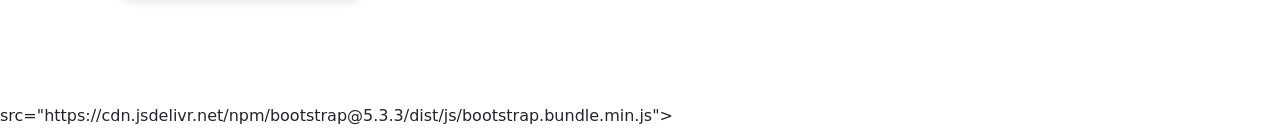
==== commit 81f6bc3f: "integraciones" ====
--- a/index.html
+++ b/index.html
@@ -22,7 +22,7 @@
       <a href="#maquillaje" class="hero-btn">Ver productos</a>
     </div>
   </section>
-  <section class="tienda-trendy-productos"> <!--inicio seccion trendy productos-->
+  <section class="tienda-trendy-productos" id="catalogo"> <!--inicio seccion trendy productos-->
 
     <div class="tienda-todos-productos">
       <section id="maquillaje"> <!---inncio seccion maquillaje-->
@@ -203,13 +203,16 @@
 
     
     </section> <!--inicio seccion trendy productos-->
-        <!---ootstrap -->
+       <div id="footer"></div>
+    
+    <!---ootstrap -->
     <script
         src="https://cdn.jsdelivr.net/npm/bootstrap@5.3.3/dist/js/bootstrap.bundle.min.js"></script>
     <script src="./carritoaura.js"></script>
         src="https://cdn.jsdelivr.net/npm/bootstrap@5.3.3/dist/js/bootstrap.bundle.min.js">
     </script>
       <script src="./componentes.js"></script>
+      <script type="module" src="./script.js"></script>
 </body>
 
 </html>
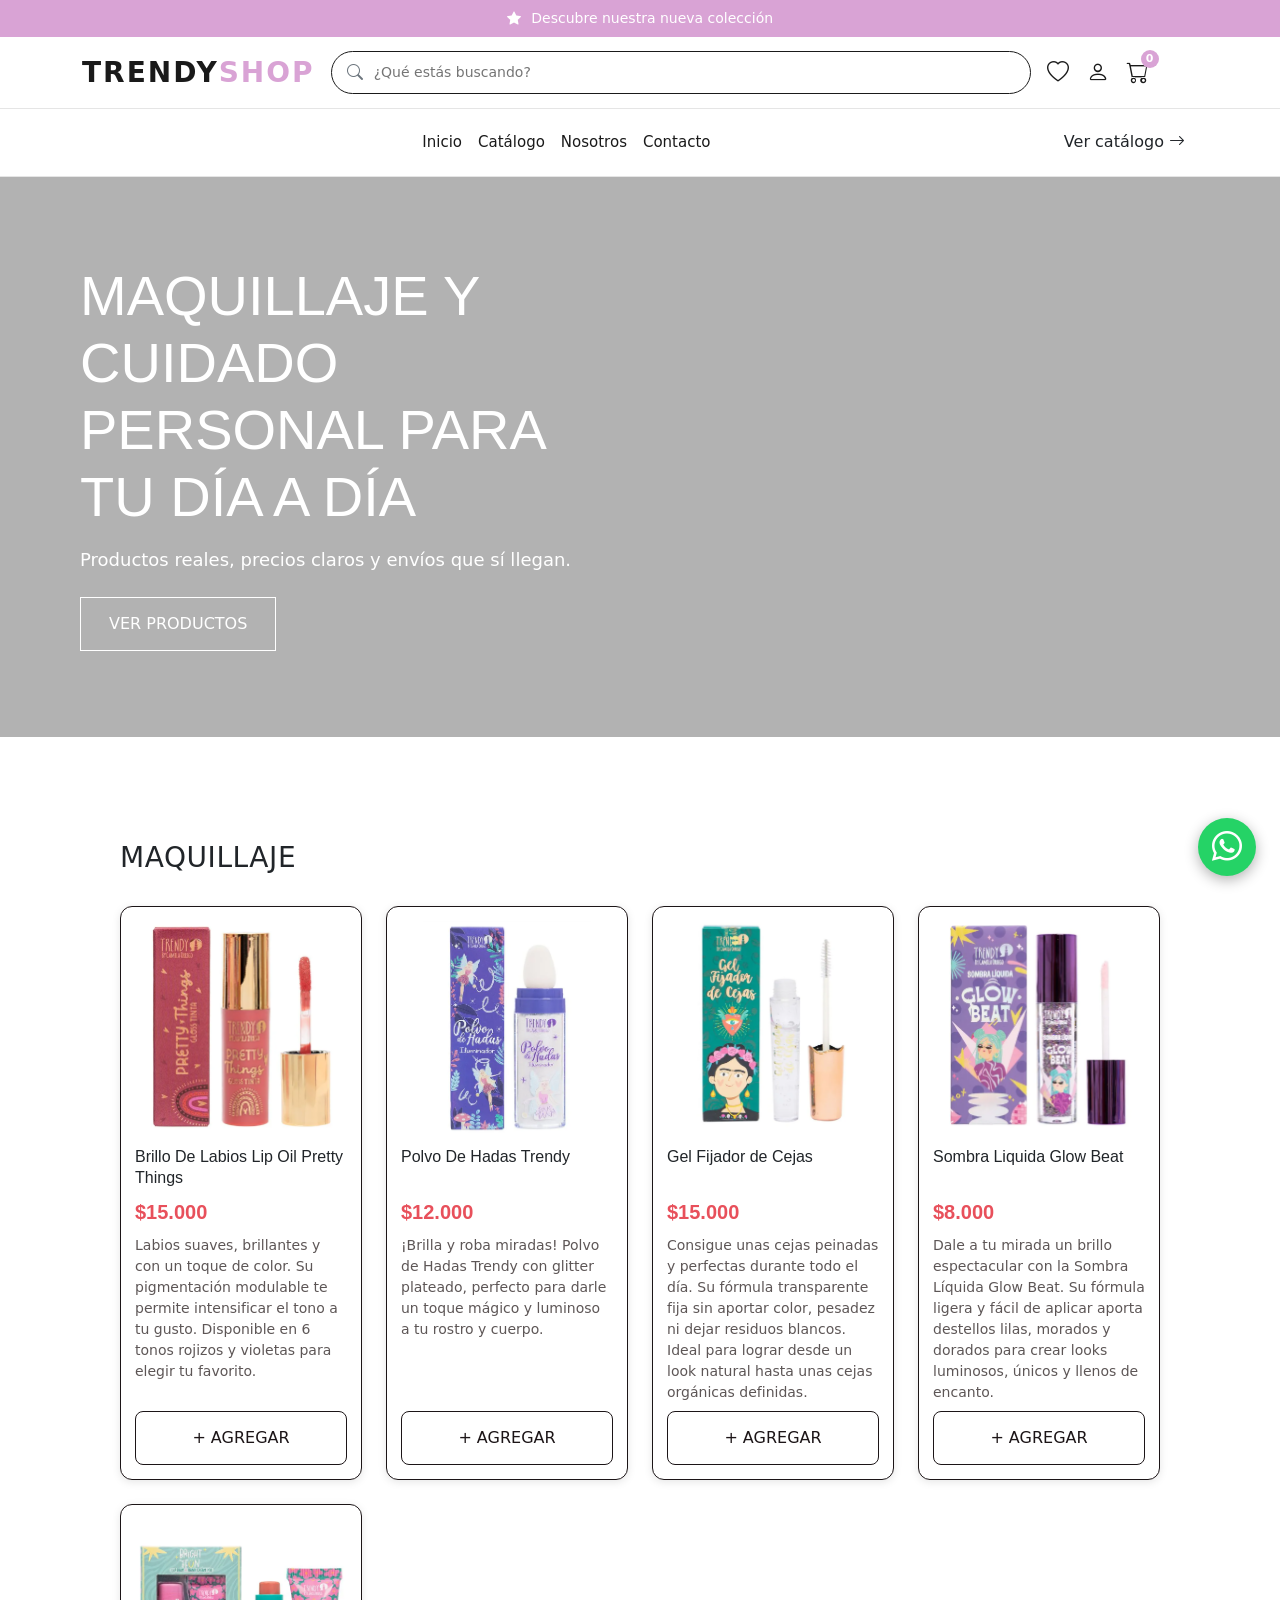
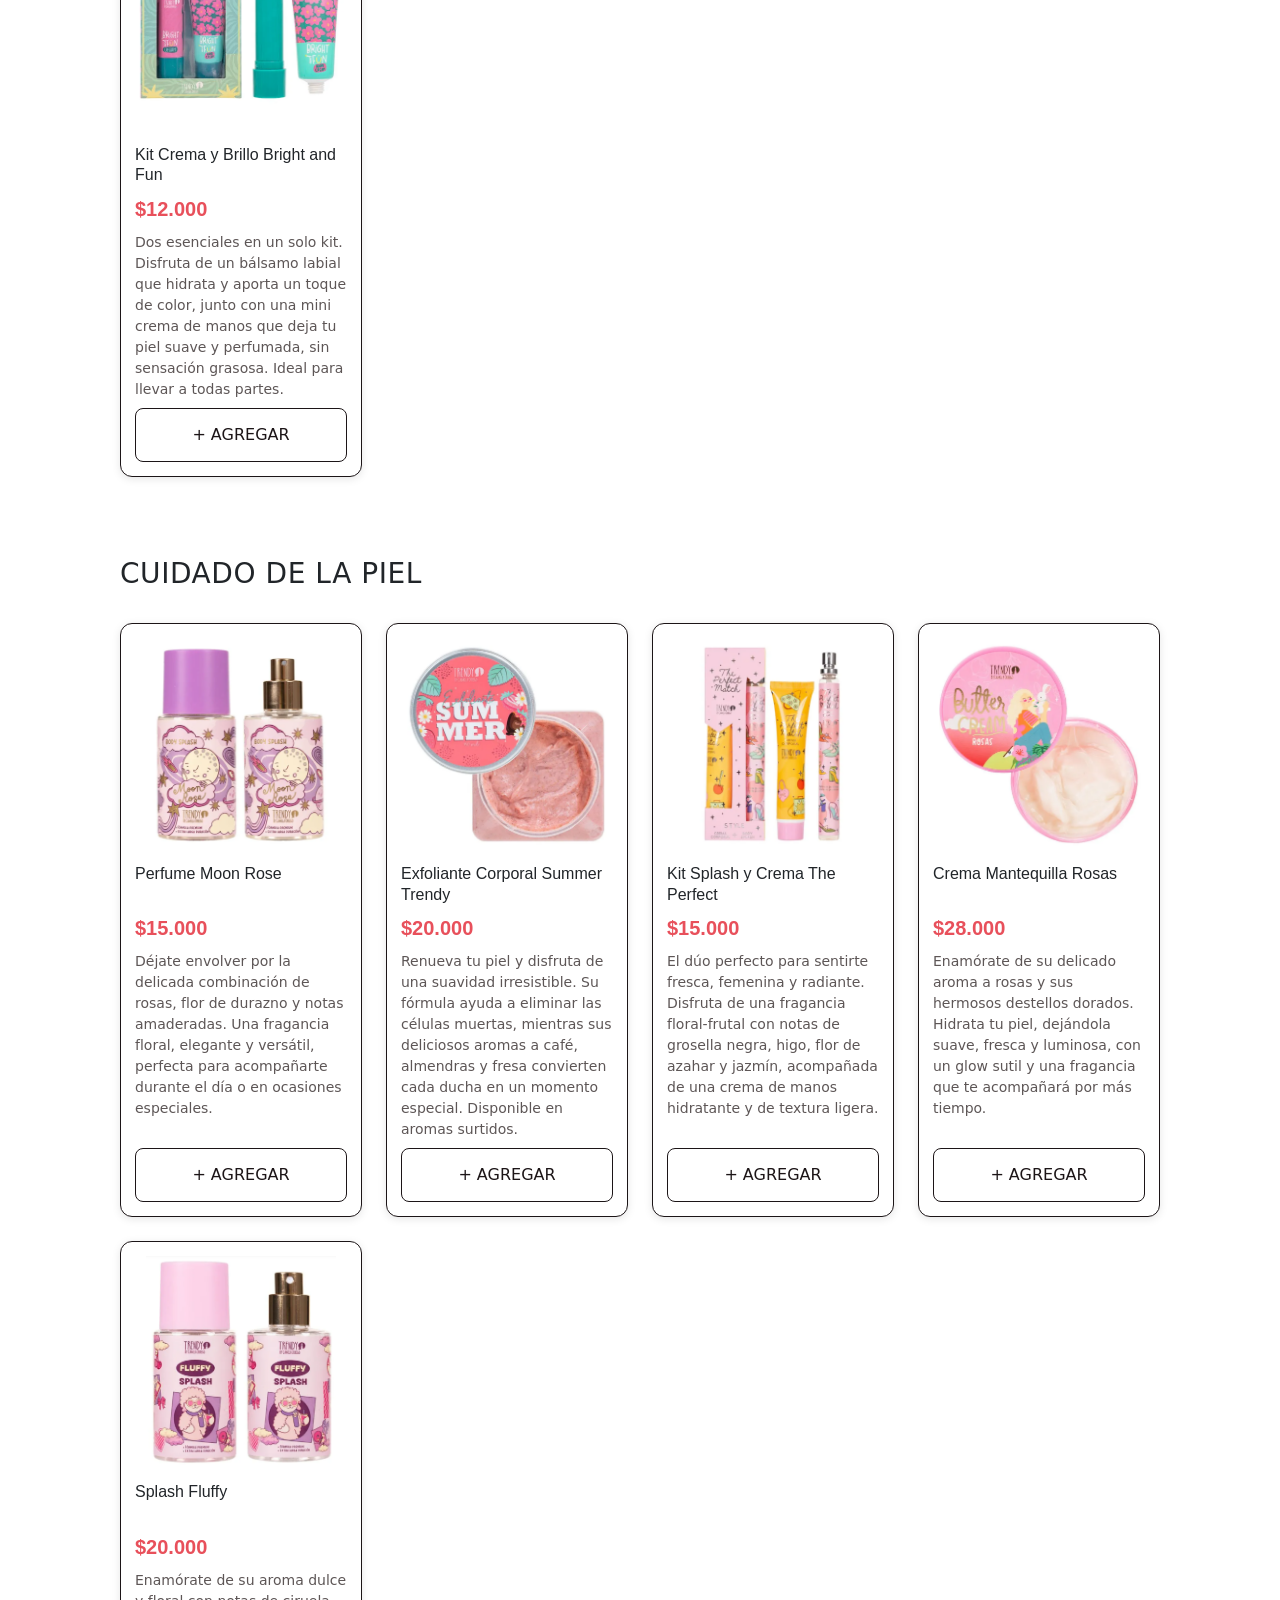
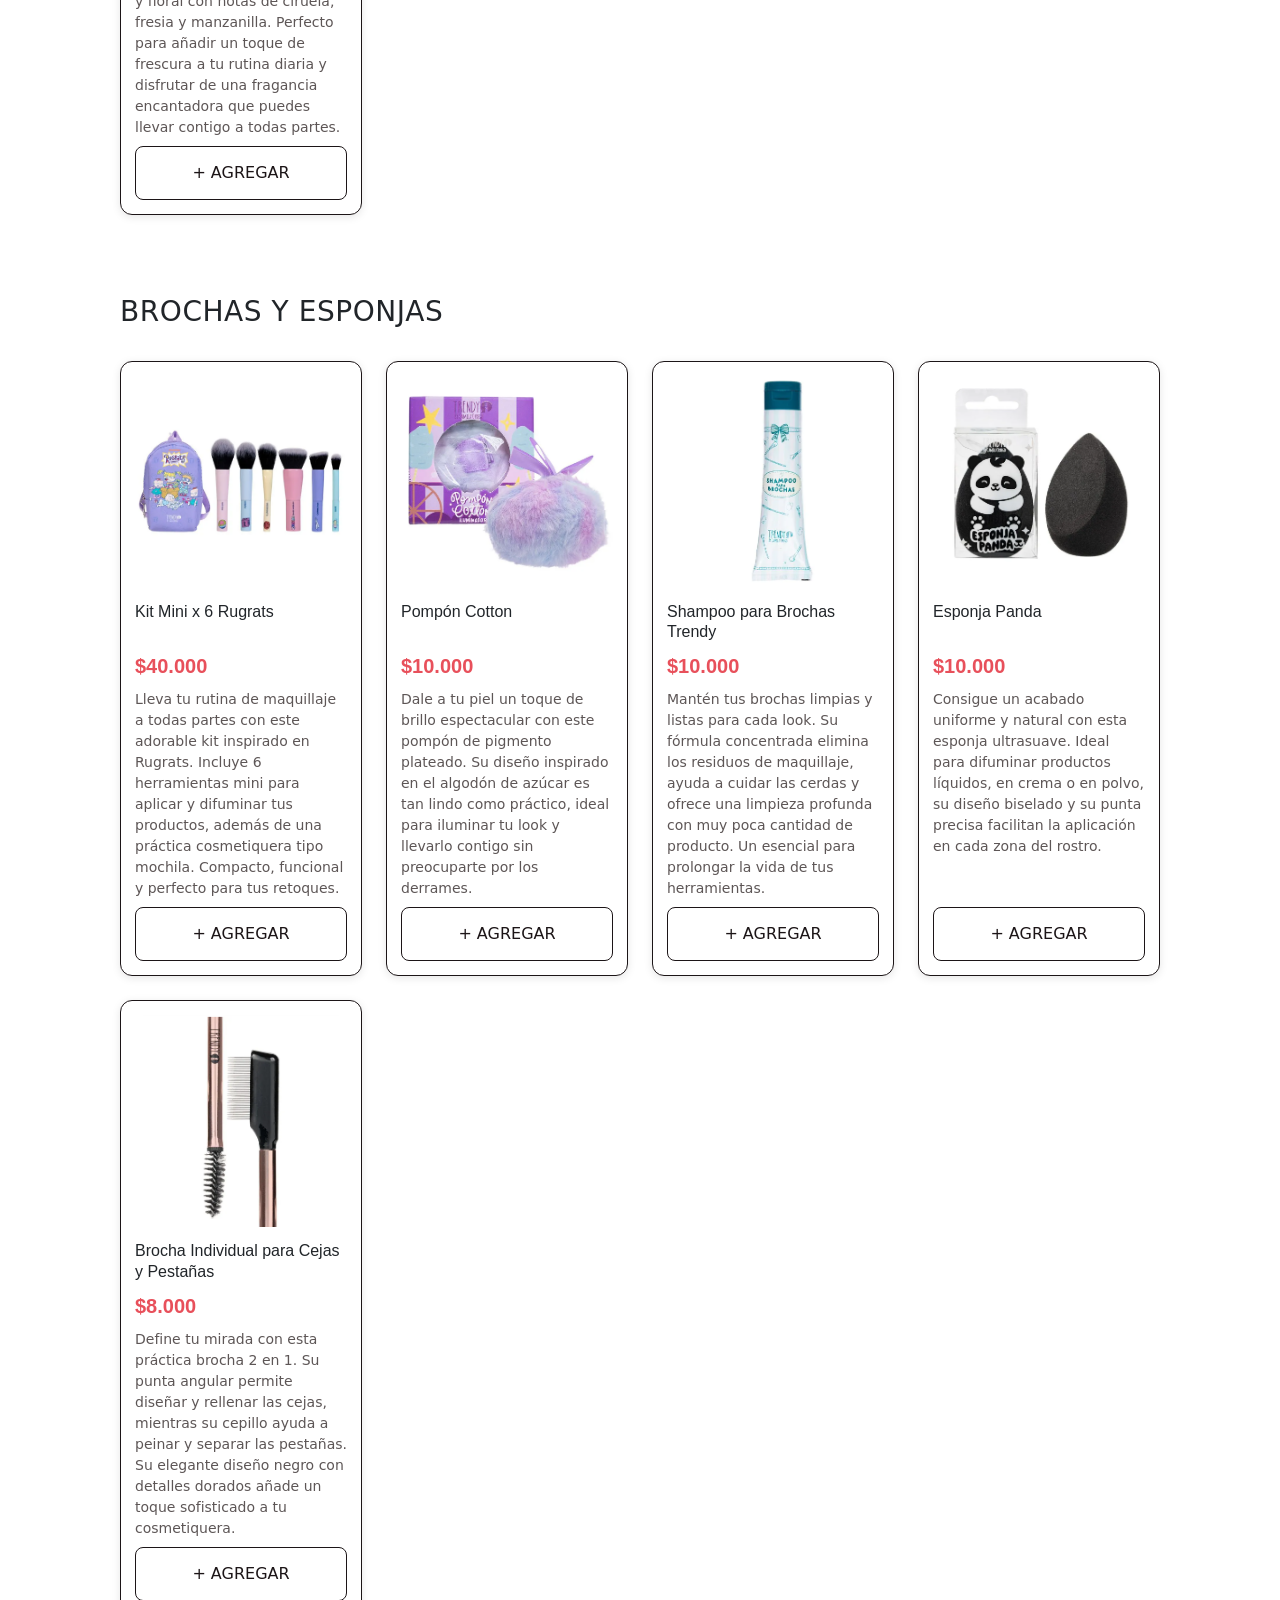
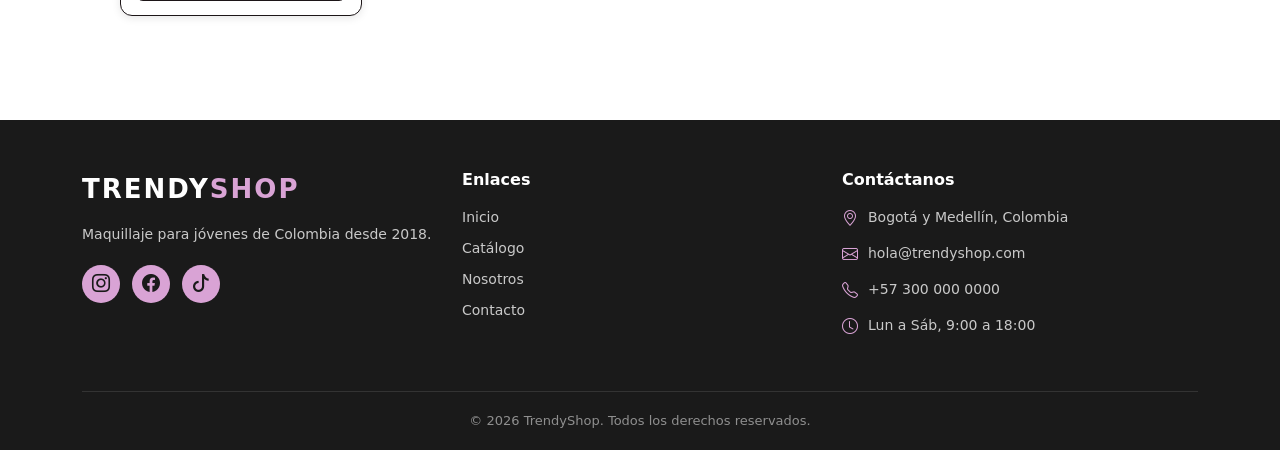
==== commit dc18f86f: "se agrego los layout en la pagina sobre nosotros" ====
--- a/index.html
+++ b/index.html
@@ -10,11 +10,11 @@
 </head>
 
 <body>
-    <div id="header-trendy"></div>
-    <section class="hero">
-        <video class="hero-video" autoplay muted loop playsinline>
-            <source src="./assets/video/chica.mp4" type="video/mp4">
-        </video>
+  <div id="header-trendy"></div>
+  <section class="hero">
+    <video class="hero-video" autoplay muted loop playsinline>
+      <source src="./assets/video/chica.mp4" type="video/mp4">
+    </video>
 
     <div class="hero-contenido">
       <h1>Maquillaje y cuidado personal para tu día a día</h1>
@@ -201,18 +201,16 @@
         </article>
       </section> <!---fin seccion brochas-->
 
-    
-    </section> <!--inicio seccion trendy productos-->
-       <div id="footer"></div>
-    
-    <!---ootstrap -->
-    <script
-        src="https://cdn.jsdelivr.net/npm/bootstrap@5.3.3/dist/js/bootstrap.bundle.min.js"></script>
-    <script src="./carritoaura.js"></script>
-        src="https://cdn.jsdelivr.net/npm/bootstrap@5.3.3/dist/js/bootstrap.bundle.min.js">
-    </script>
-      <script src="./componentes.js"></script>
-      <script type="module" src="./script.js"></script>
+
+  </section> <!--inicio seccion trendy productos-->
+  <div id="footer"></div>
+
+  <!---ootstrap -->
+  <script src="https://cdn.jsdelivr.net/npm/bootstrap@5.3.3/dist/js/bootstrap.bundle.min.js"></script>
+  <script src="./carritoaura.js"></script>
+  </script>
+  <script src="./componentes.js"></script>
+  <script type="module" src="./script.js"></script>
 </body>
 
 </html>
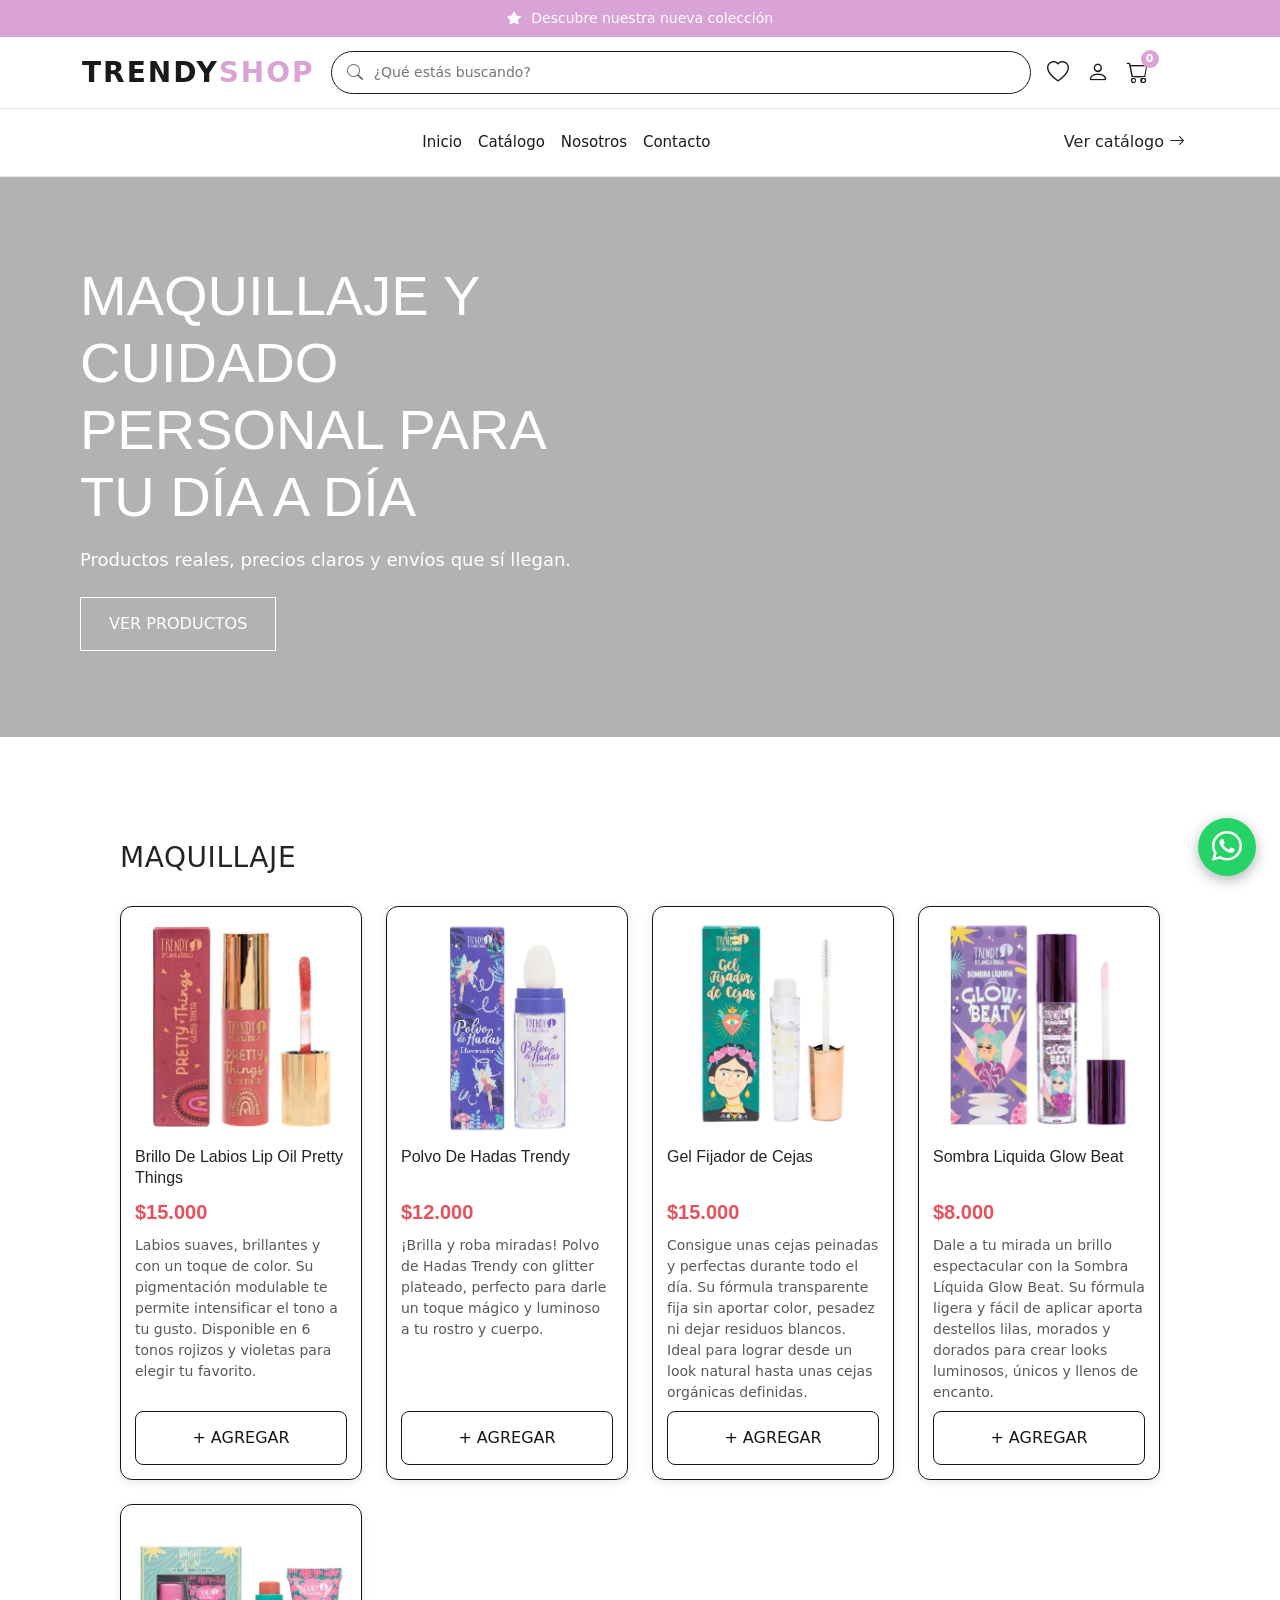
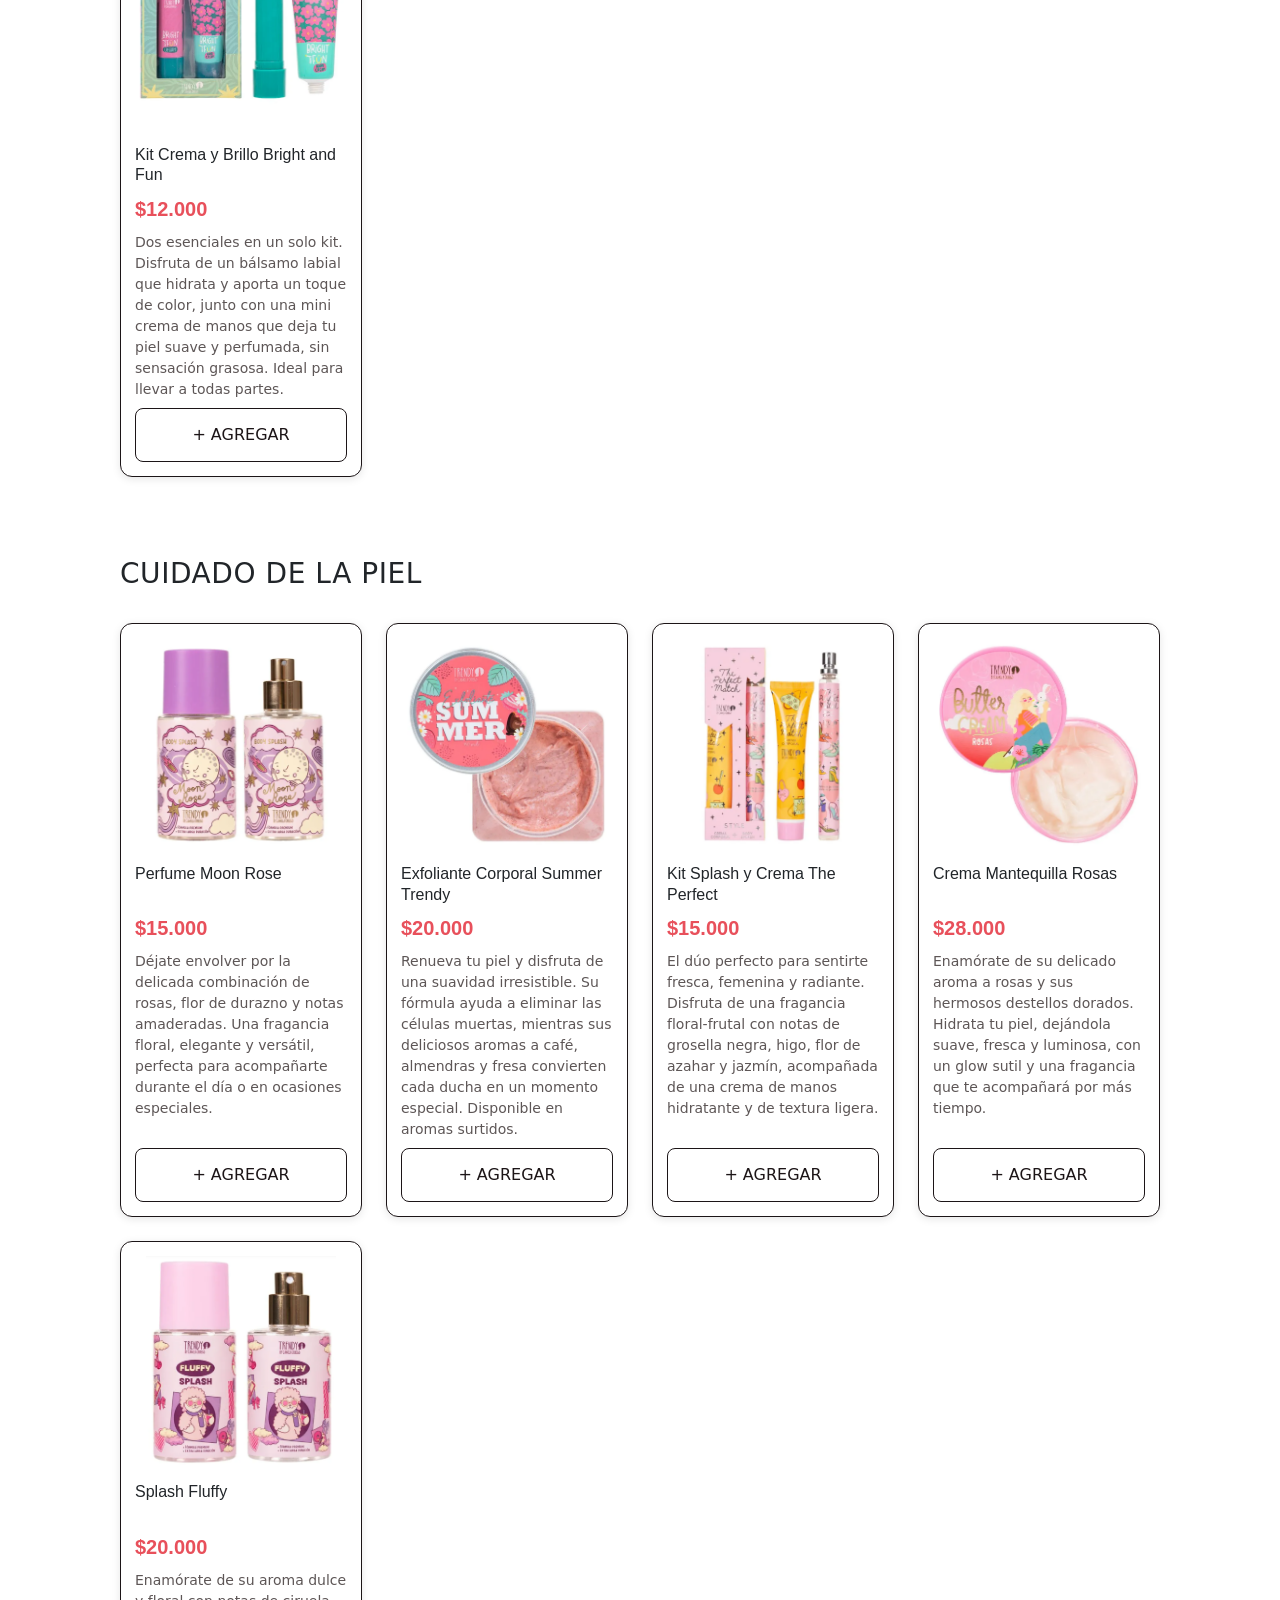
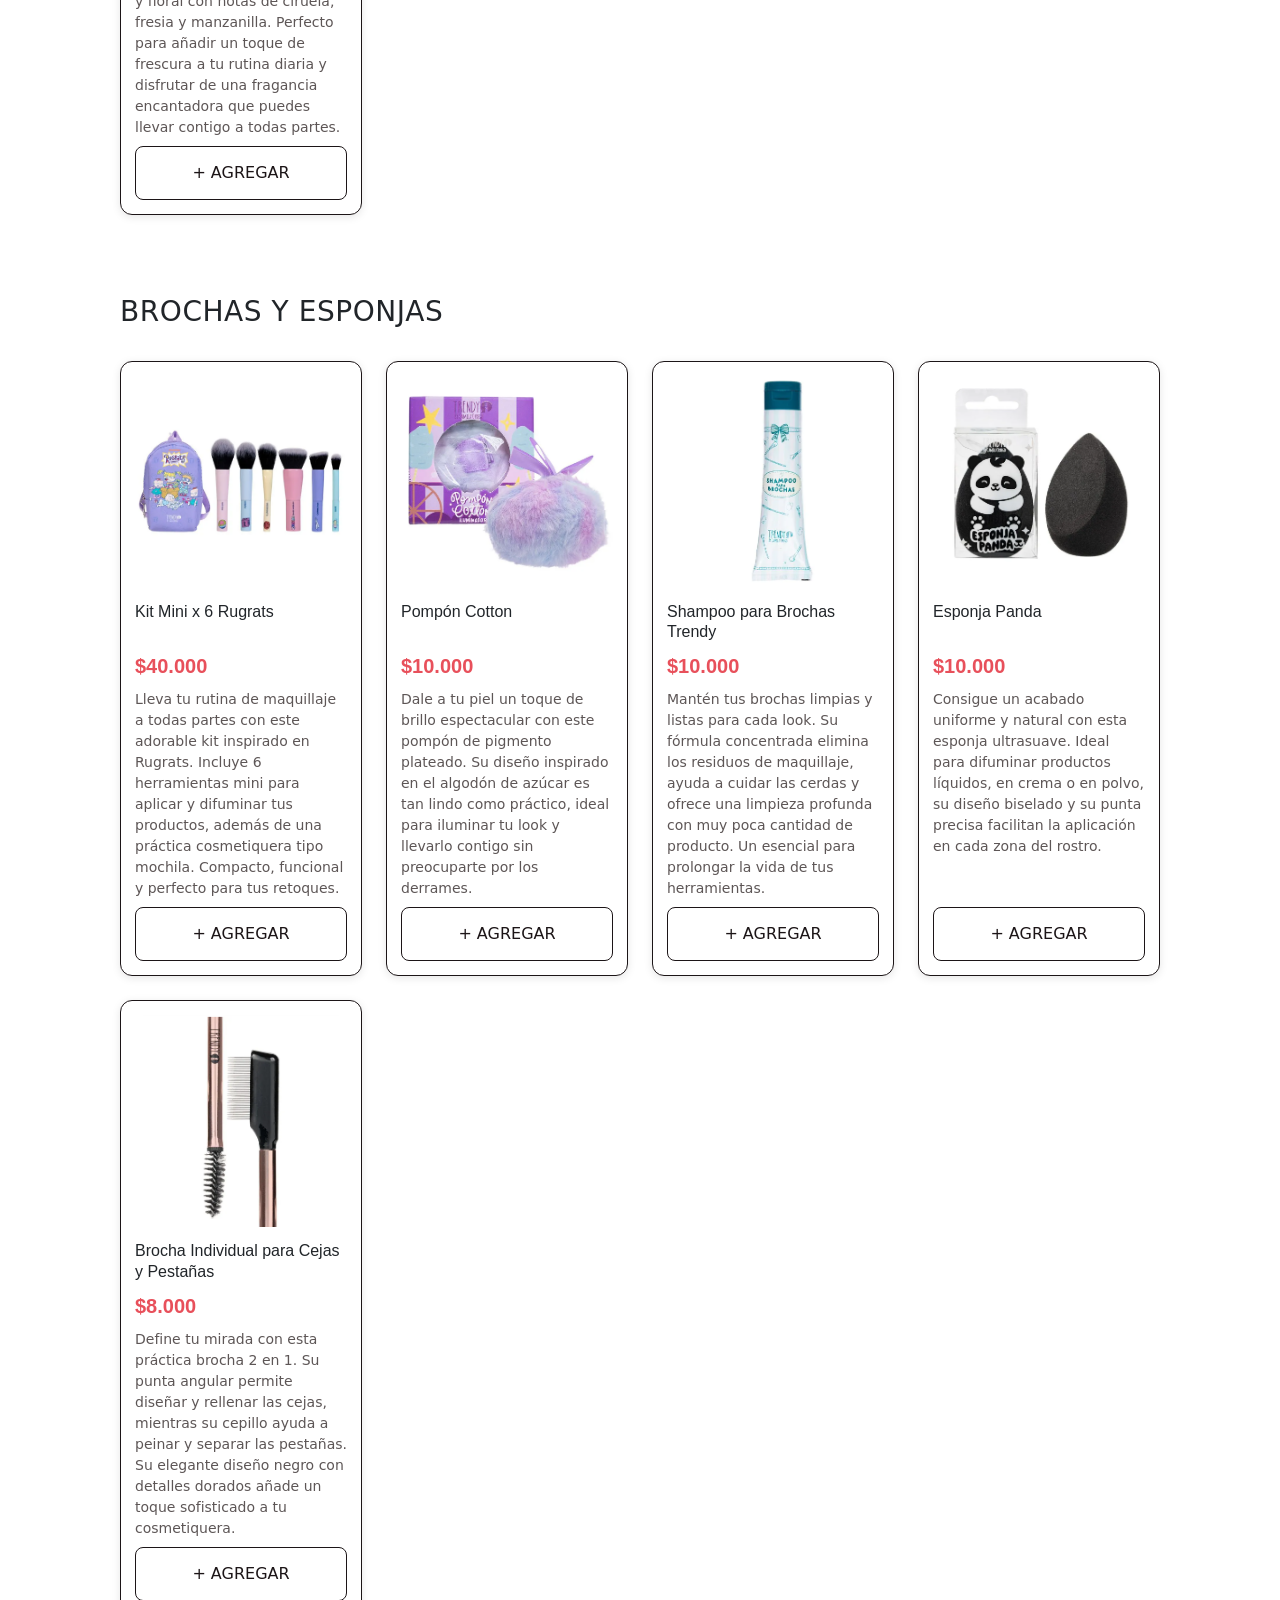
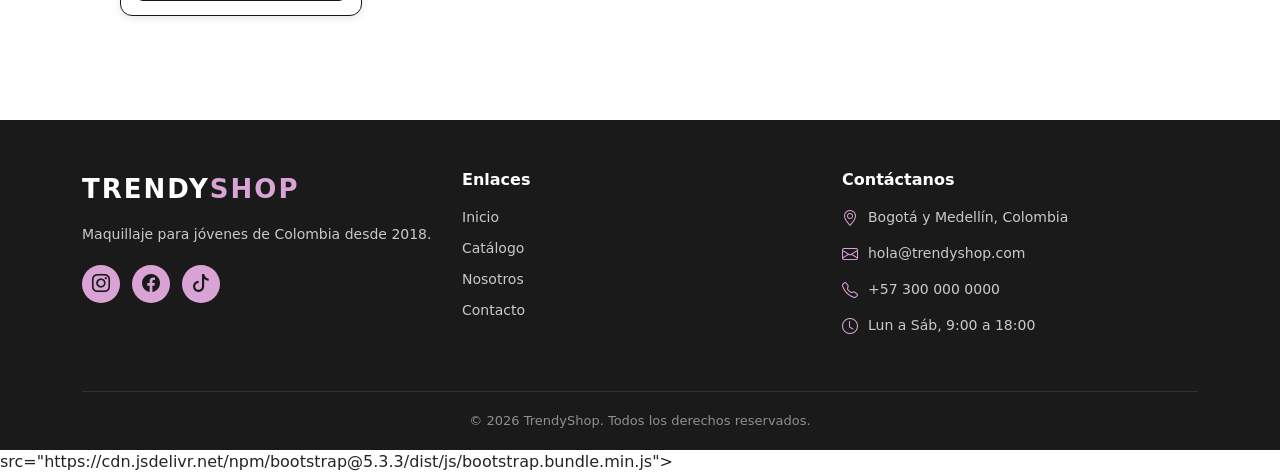
==== commit 2efb240f: "se agrega funcion para contador con evento click" ====
--- a/index.html
+++ b/index.html
@@ -10,11 +10,11 @@
 </head>
 
 <body>
-  <div id="header-trendy"></div>
-  <section class="hero">
-    <video class="hero-video" autoplay muted loop playsinline>
-      <source src="./assets/video/chica.mp4" type="video/mp4">
-    </video>
+    <div id="header-trendy"></div>
+    <section class="hero">
+        <video class="hero-video" autoplay muted loop playsinline>
+            <source src="./assets/video/chica.mp4" type="video/mp4">
+        </video>
 
     <div class="hero-contenido">
       <h1>Maquillaje y cuidado personal para tu día a día</h1>
@@ -201,16 +201,19 @@
         </article>
       </section> <!---fin seccion brochas-->
 
-
-  </section> <!--inicio seccion trendy productos-->
-  <div id="footer"></div>
-
-  <!---ootstrap -->
-  <script src="https://cdn.jsdelivr.net/npm/bootstrap@5.3.3/dist/js/bootstrap.bundle.min.js"></script>
-  <script src="./carritoaura.js"></script>
-  </script>
-  <script src="./componentes.js"></script>
-  <script type="module" src="./script.js"></script>
+    
+    </section> <!--inicio seccion trendy productos-->
+       <div id="footer"></div>
+    
+    <!---ootstrap -->
+    <script
+        src="https://cdn.jsdelivr.net/npm/bootstrap@5.3.3/dist/js/bootstrap.bundle.min.js"></script>
+    <script src="./carritoaura.js"></script>
+        src="https://cdn.jsdelivr.net/npm/bootstrap@5.3.3/dist/js/bootstrap.bundle.min.js">
+    </script>
+      <script src="./componentes.js"></script>
+      <script type="module" src="./script.js"></script>
+      <script type="module" src="./contador-clicks.js"></script>
 </body>
 
 </html>
--- a/style.css
+++ b/style.css
@@ -190,6 +190,12 @@
   background: var(--coral); /*al pasar el mouse se pone coral*/
 }
 
+#header-trendy {
+    position: sticky; /*se queda pegado arriba al hacer scroll*/
+    top: 0; /*pegado al borde superior de la pantalla*/
+    z-index: 1000; /*numero alto para que quede encima del video y de las tarjetas*/
+}
+
 
 /*Respondive*/
 
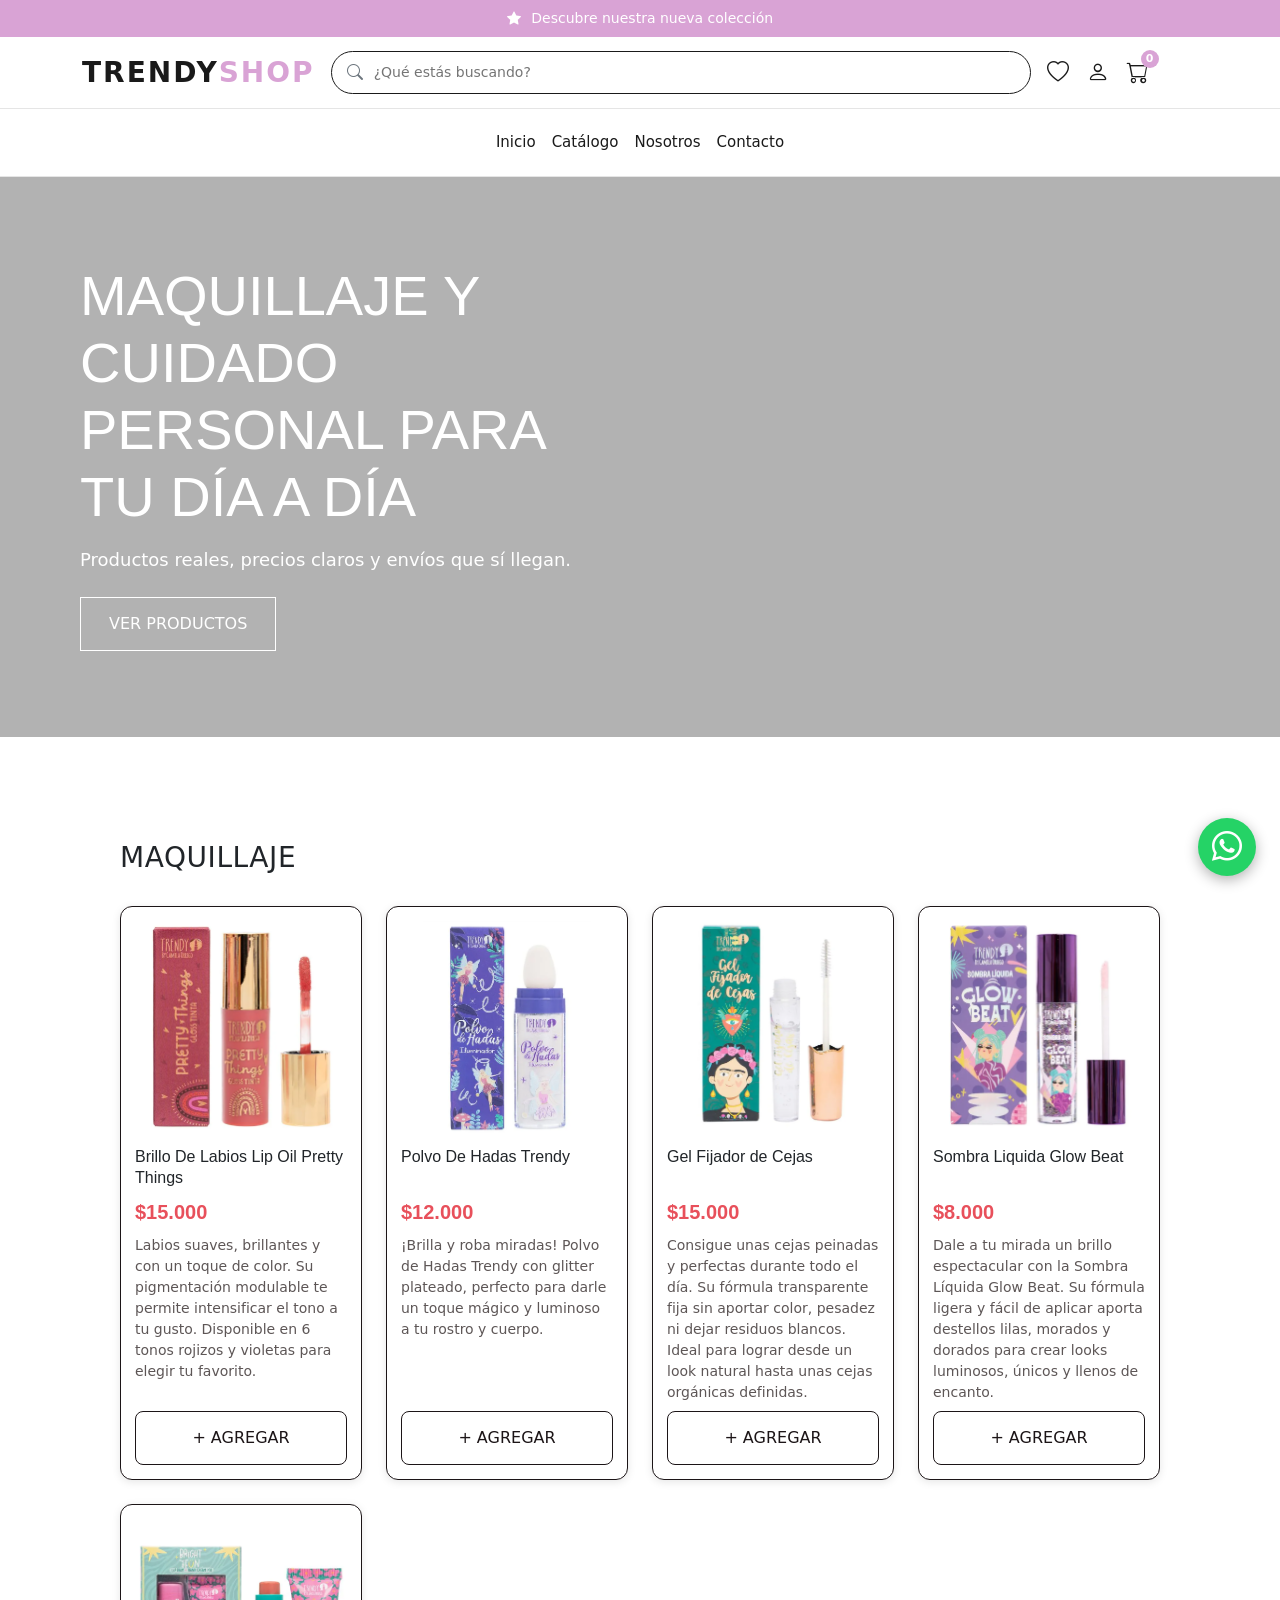
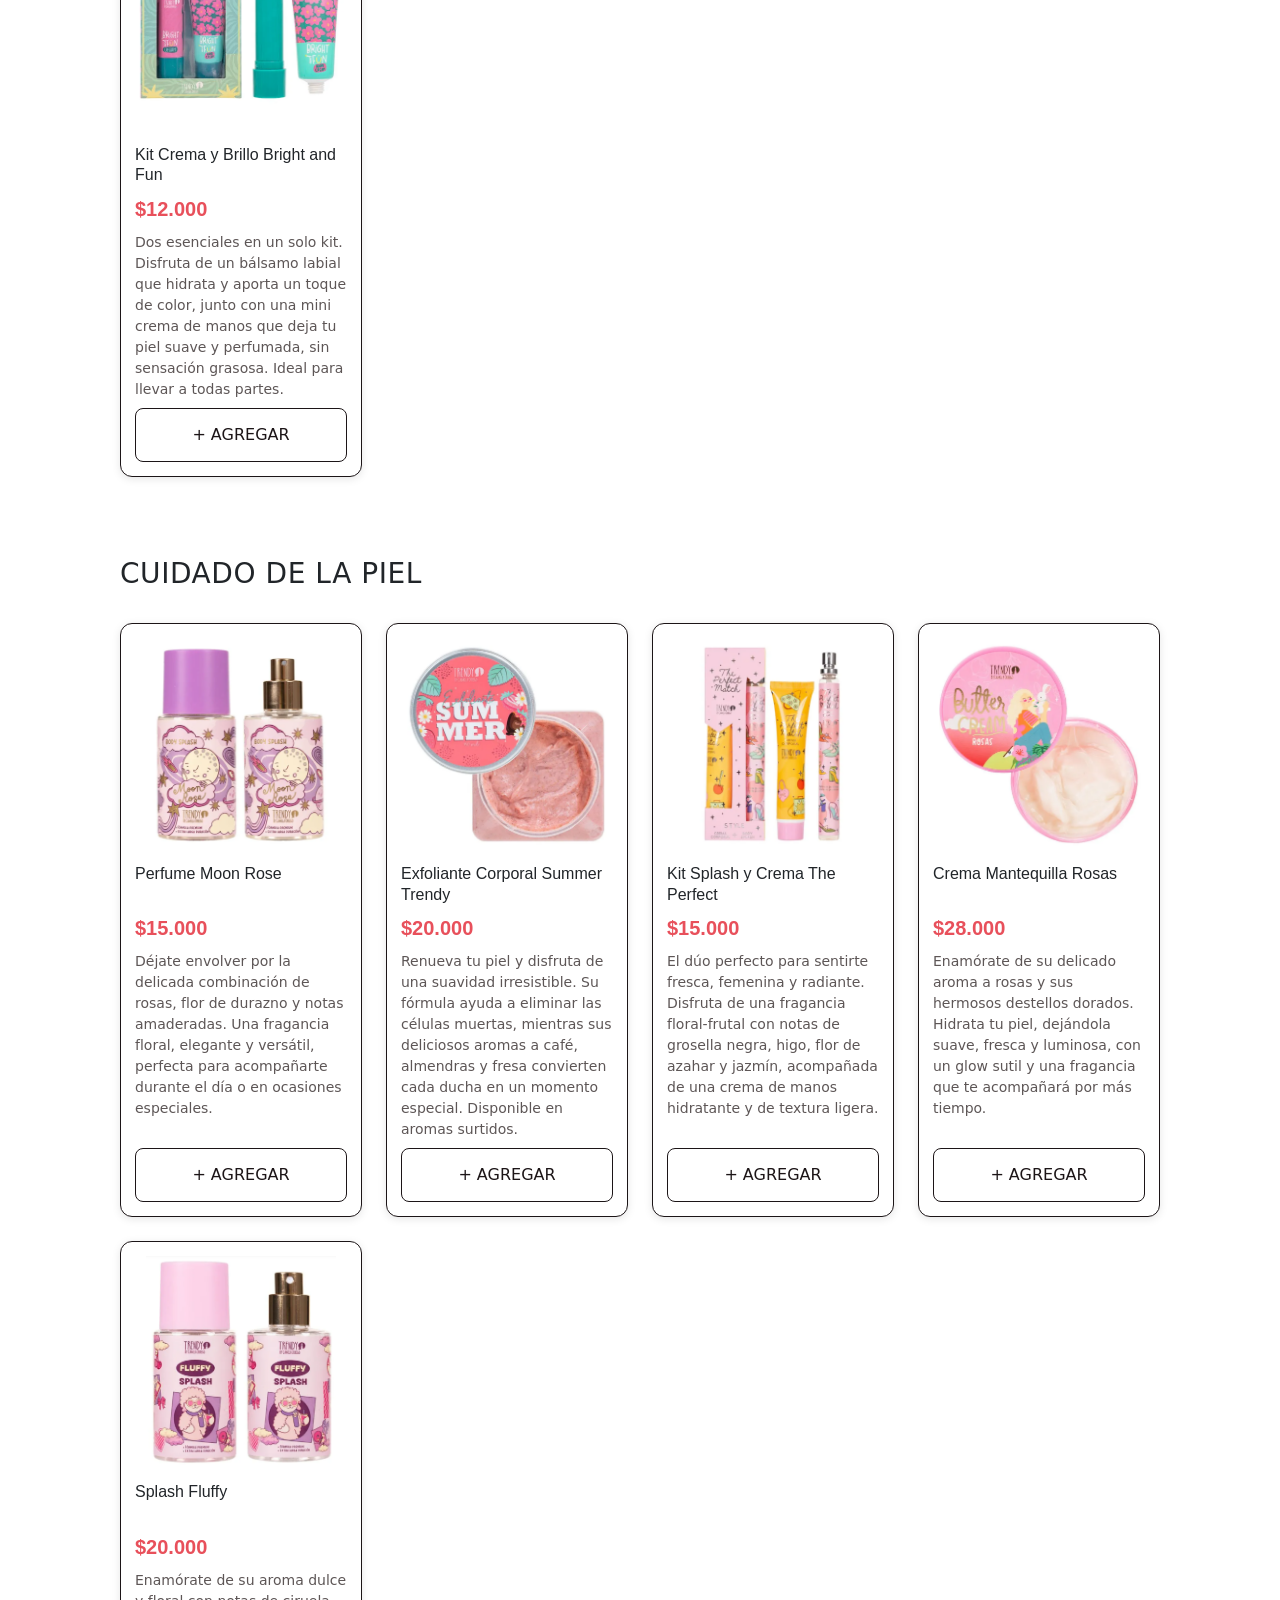
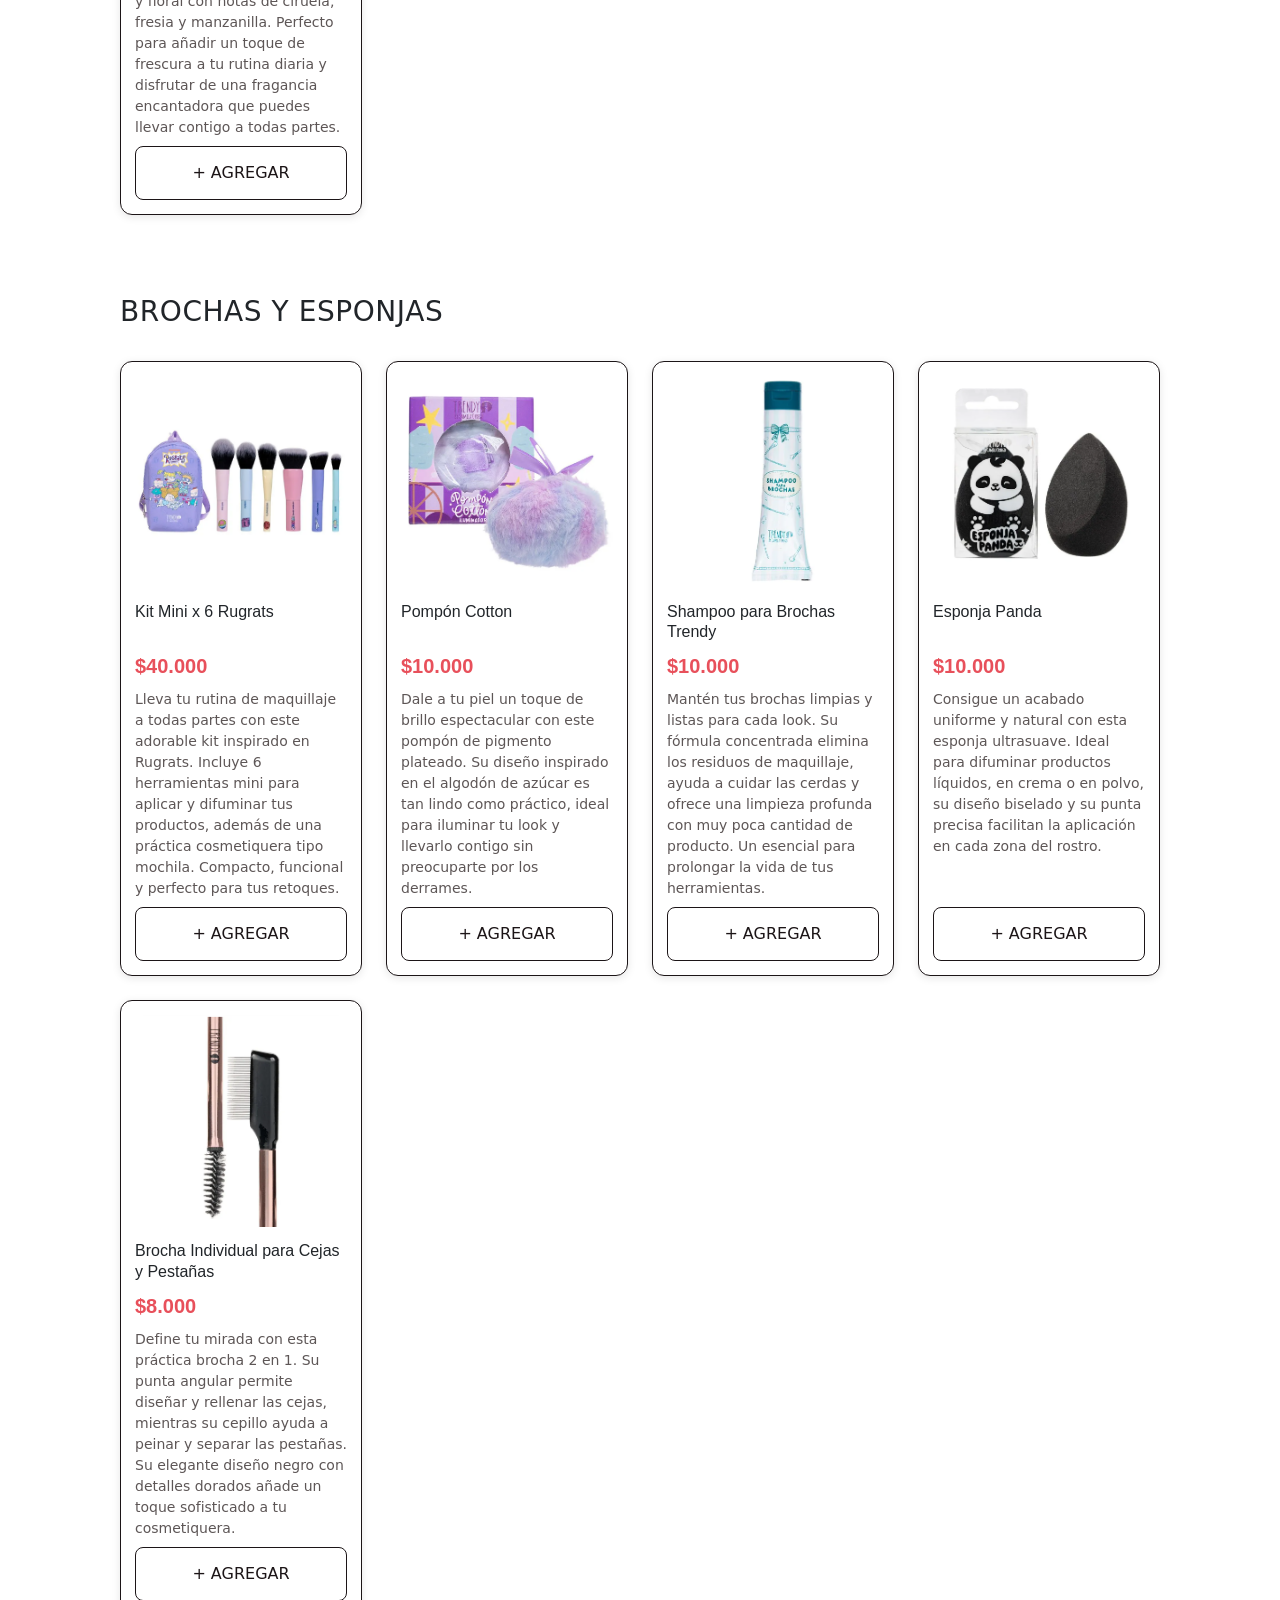
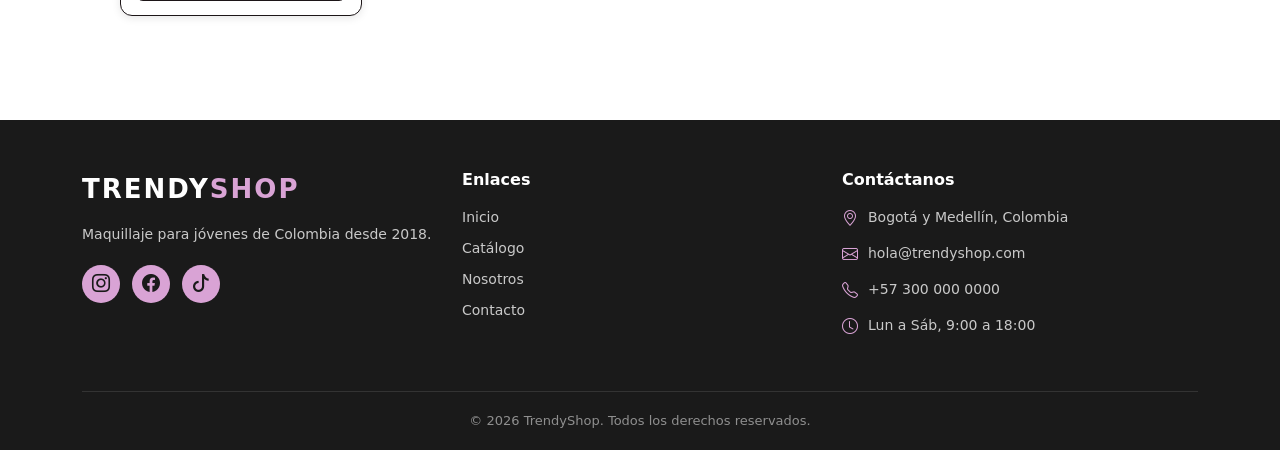
==== commit b564946a: "Merge branch 'main' into feat/home_js" ====
--- a/index.html
+++ b/index.html
@@ -10,11 +10,11 @@
 </head>
 
 <body>
-    <div id="header-trendy"></div>
-    <section class="hero">
-        <video class="hero-video" autoplay muted loop playsinline>
-            <source src="./assets/video/chica.mp4" type="video/mp4">
-        </video>
+  <div id="header-trendy"></div>
+  <section class="hero">
+    <video class="hero-video" autoplay muted loop playsinline>
+      <source src="./assets/video/chica.mp4" type="video/mp4">
+    </video>
 
     <div class="hero-contenido">
       <h1>Maquillaje y cuidado personal para tu día a día</h1>
@@ -201,19 +201,17 @@
         </article>
       </section> <!---fin seccion brochas-->
 
-    
-    </section> <!--inicio seccion trendy productos-->
-       <div id="footer"></div>
-    
-    <!---ootstrap -->
-    <script
-        src="https://cdn.jsdelivr.net/npm/bootstrap@5.3.3/dist/js/bootstrap.bundle.min.js"></script>
-    <script src="./carritoaura.js"></script>
-        src="https://cdn.jsdelivr.net/npm/bootstrap@5.3.3/dist/js/bootstrap.bundle.min.js">
-    </script>
-      <script src="./componentes.js"></script>
-      <script type="module" src="./script.js"></script>
-      <script type="module" src="./contador-clicks.js"></script>
+
+  </section> <!--inicio seccion trendy productos-->
+  <div id="footer"></div>
+
+  <!---ootstrap -->
+  <script src="https://cdn.jsdelivr.net/npm/bootstrap@5.3.3/dist/js/bootstrap.bundle.min.js"></script>
+  <script src="./carritoaura.js"></script>
+  </script>
+  <script src="./componentes.js"></script>
+  <script type="module" src="./script.js"></script>
+  <script type="module" src="./contador-clicks.js"></script>
 </body>
 
 </html>
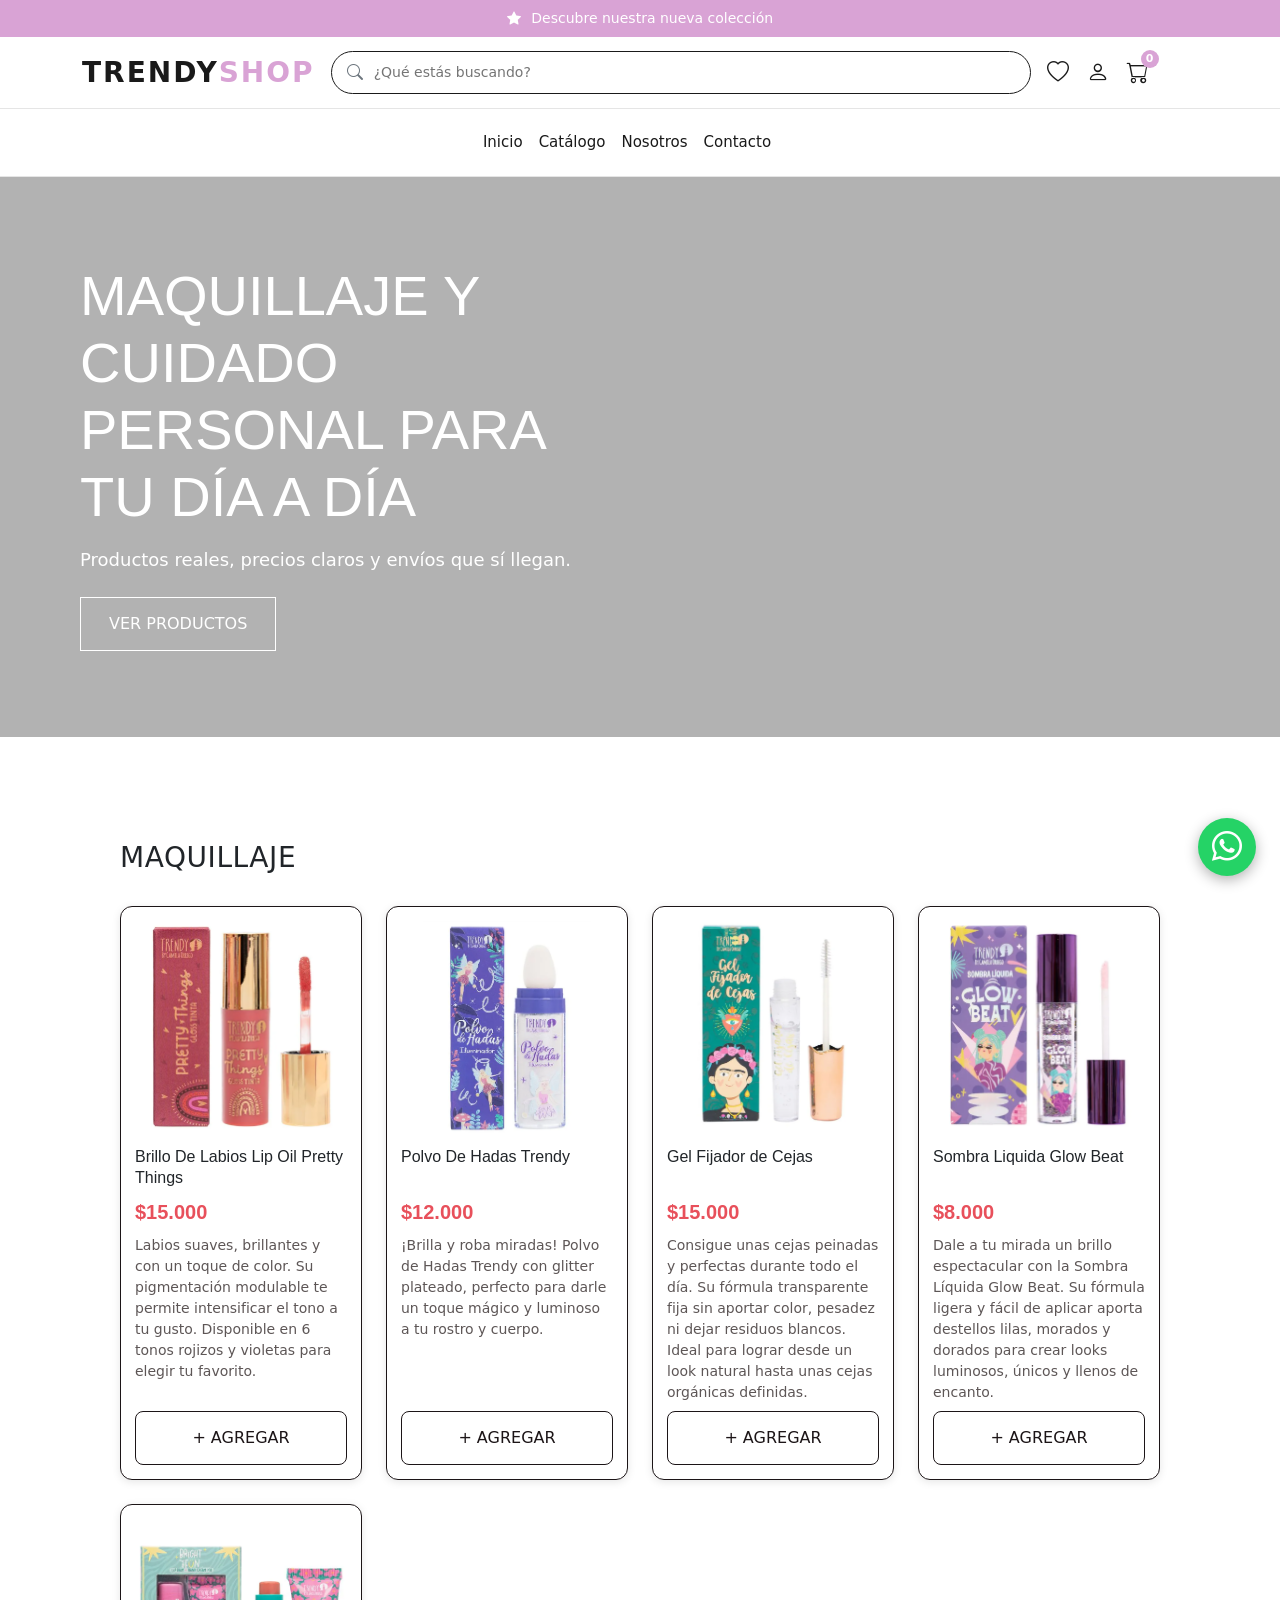
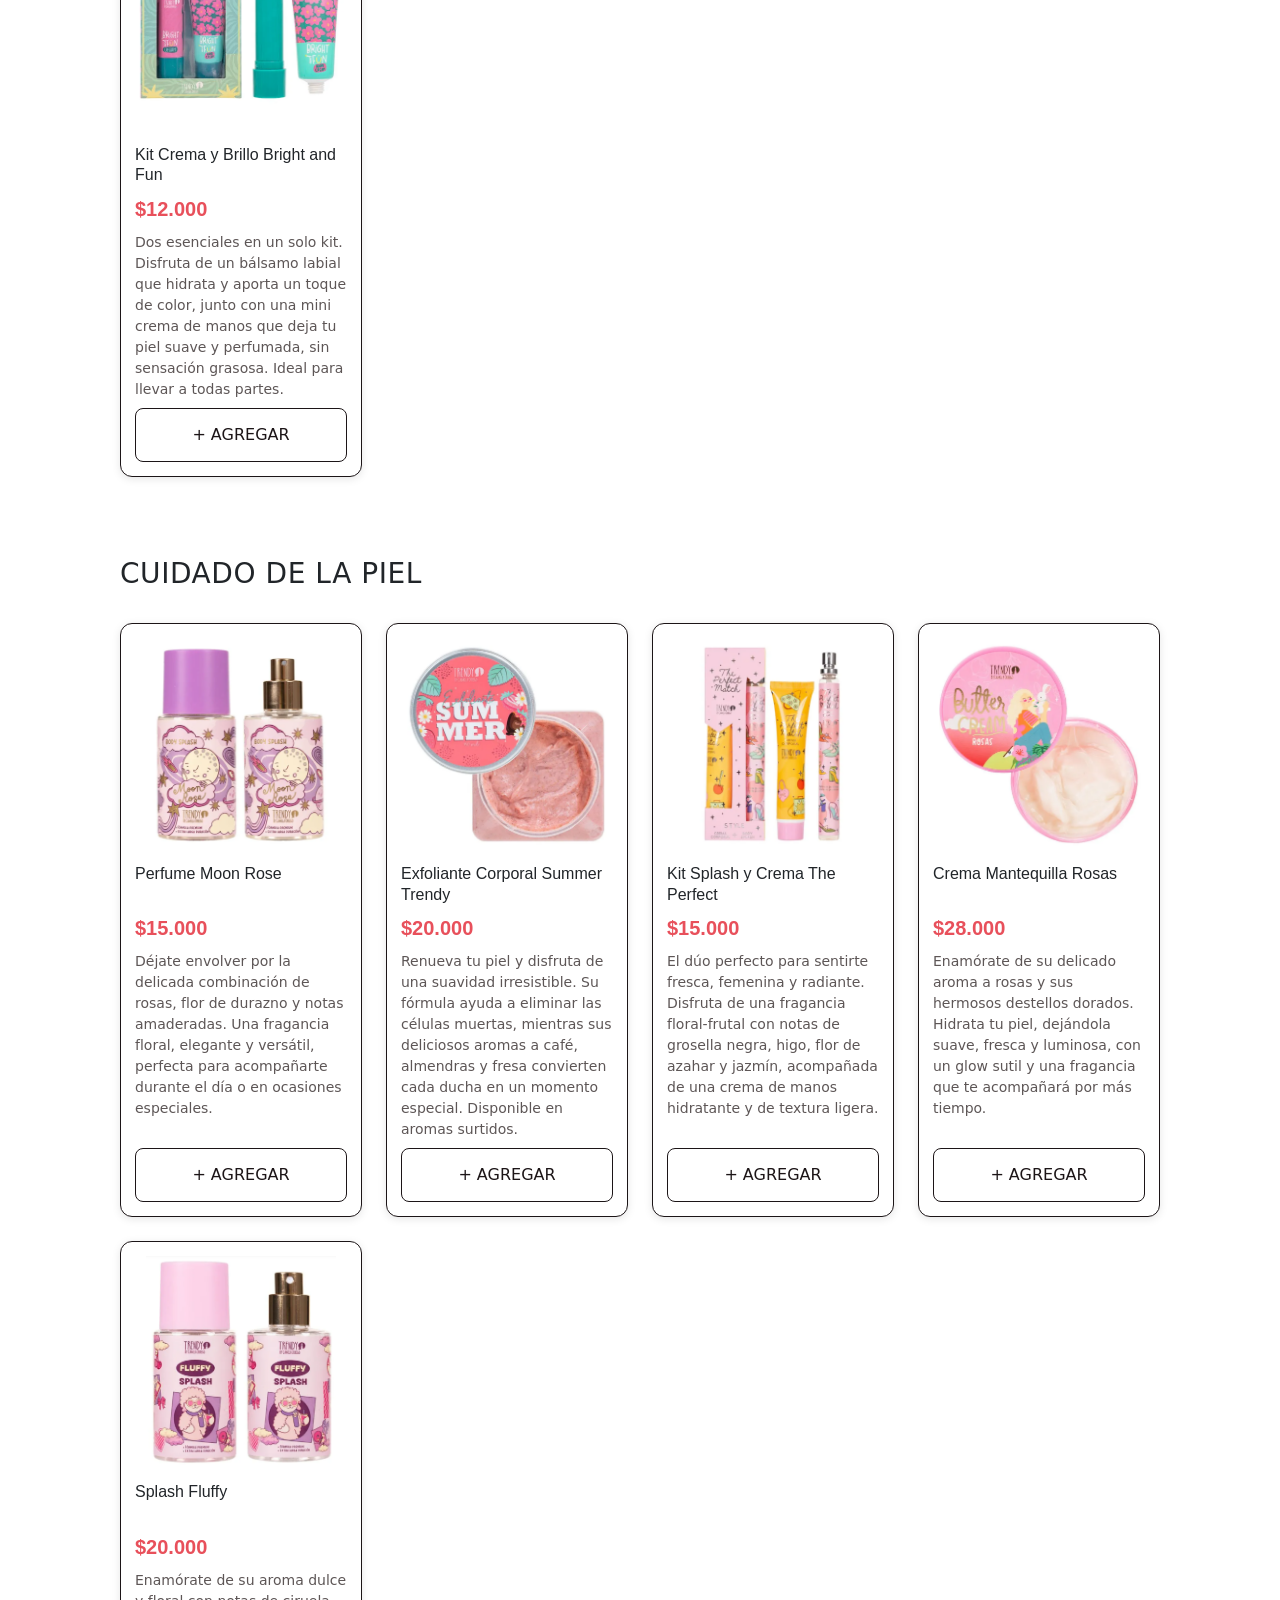
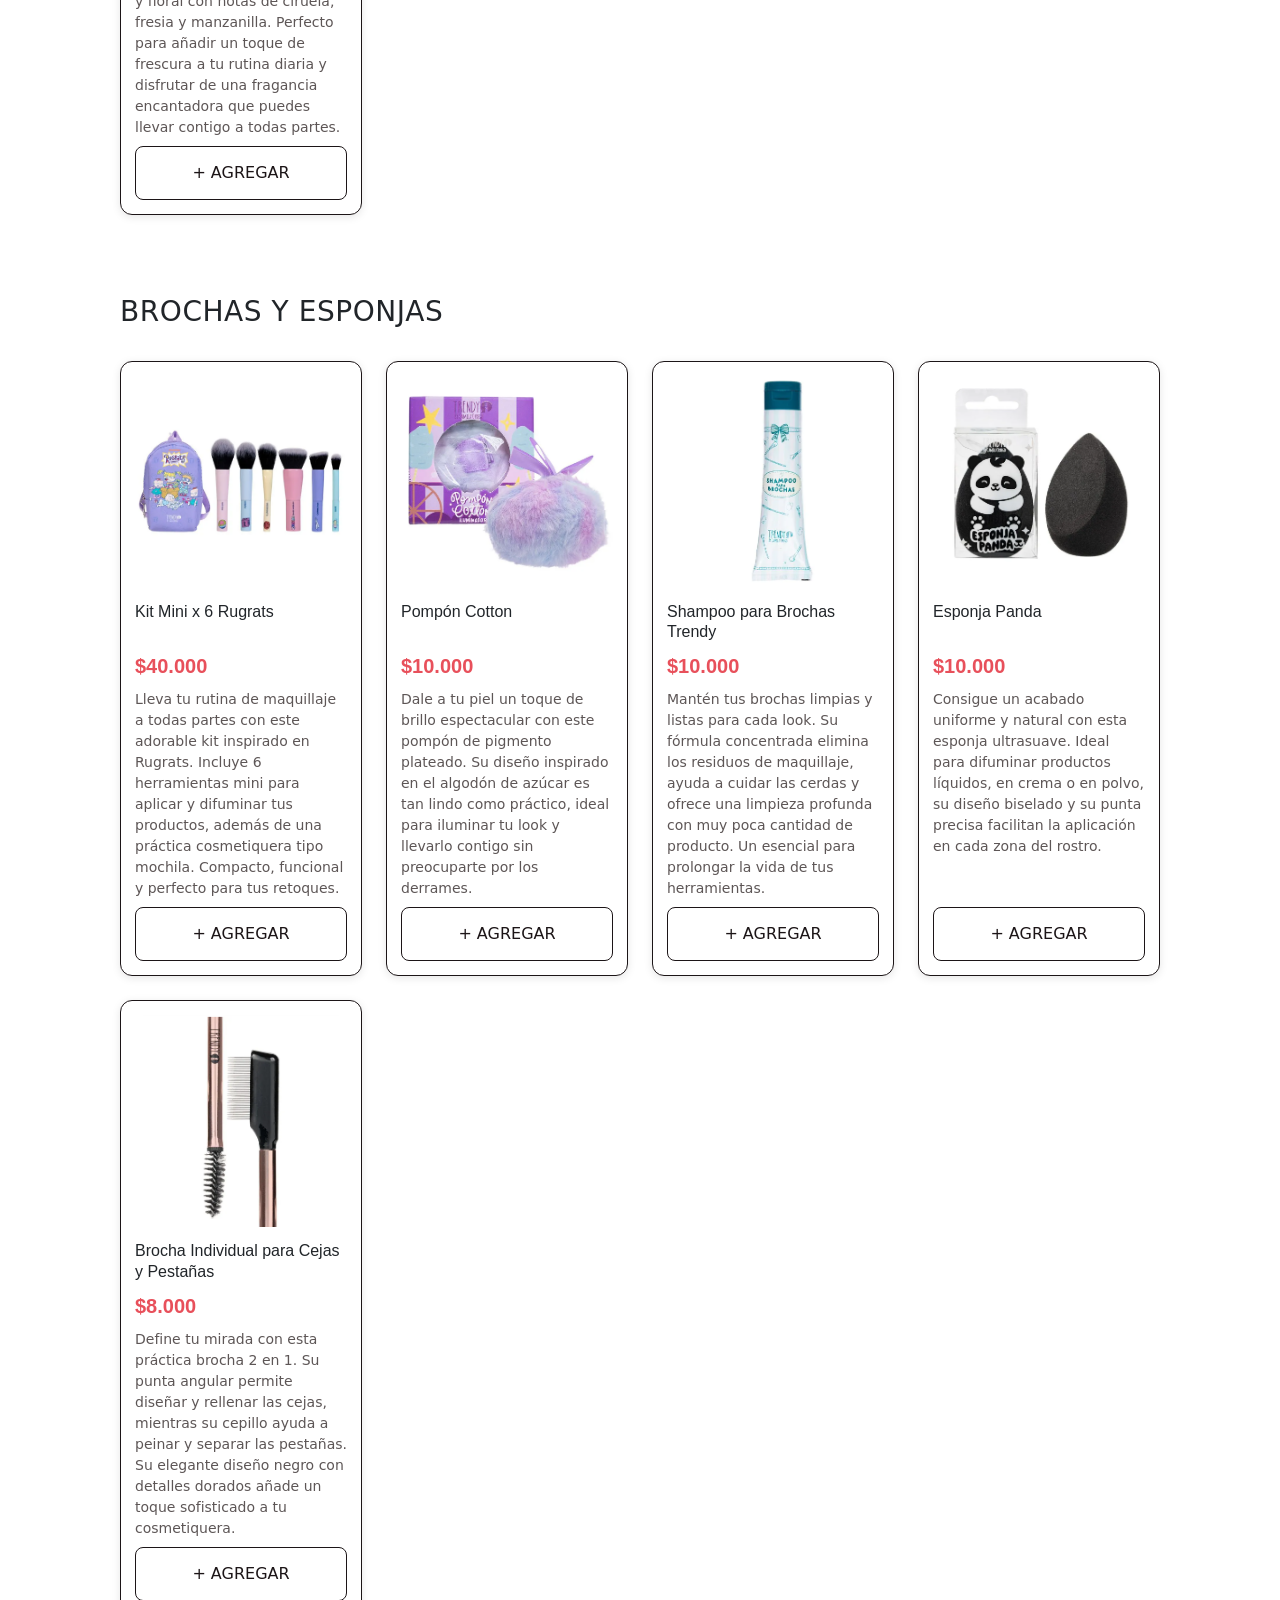
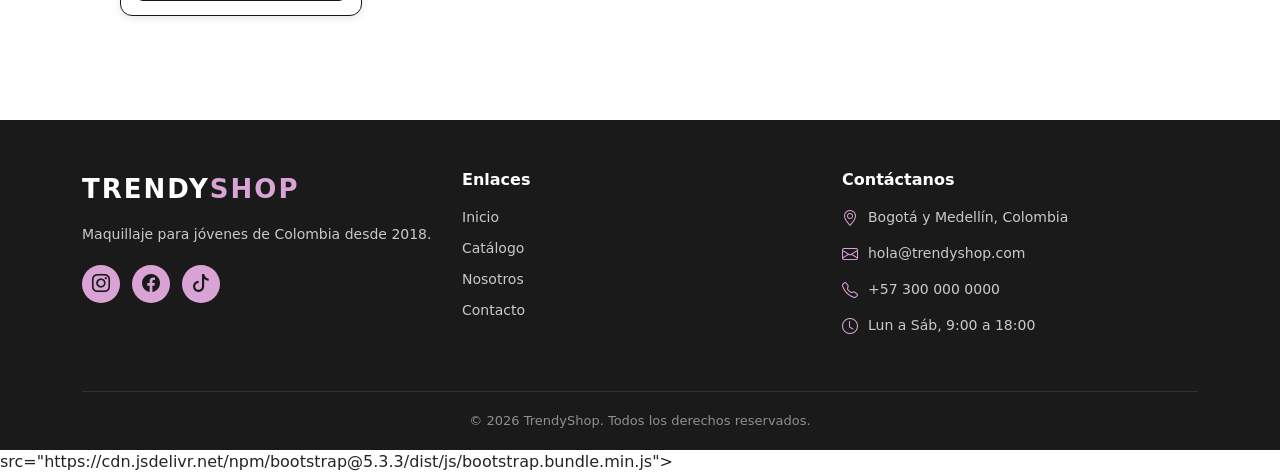
==== commit d0d5168b: "merge: trae el avance del equipo y arregla enlaces del menu" ====
--- a/index.html
+++ b/index.html
@@ -10,11 +10,11 @@
 </head>
 
 <body>
-  <div id="header-trendy"></div>
-  <section class="hero">
-    <video class="hero-video" autoplay muted loop playsinline>
-      <source src="./assets/video/chica.mp4" type="video/mp4">
-    </video>
+    <div id="header-trendy"></div>
+    <section class="hero">
+        <video class="hero-video" autoplay muted loop playsinline>
+            <source src="./assets/video/chica.mp4" type="video/mp4">
+        </video>
 
     <div class="hero-contenido">
       <h1>Maquillaje y cuidado personal para tu día a día</h1>
@@ -201,17 +201,18 @@
         </article>
       </section> <!---fin seccion brochas-->
 
-
-  </section> <!--inicio seccion trendy productos-->
-  <div id="footer"></div>
-
-  <!---ootstrap -->
-  <script src="https://cdn.jsdelivr.net/npm/bootstrap@5.3.3/dist/js/bootstrap.bundle.min.js"></script>
-  <script src="./carritoaura.js"></script>
-  </script>
-  <script src="./componentes.js"></script>
-  <script type="module" src="./script.js"></script>
-  <script type="module" src="./contador-clicks.js"></script>
+    
+    </section> <!--inicio seccion trendy productos-->
+       <div id="footer"></div>
+    
+    <!---ootstrap -->
+    <script
+        src="https://cdn.jsdelivr.net/npm/bootstrap@5.3.3/dist/js/bootstrap.bundle.min.js"></script>
+    <script src="./carritoaura.js"></script>
+        src="https://cdn.jsdelivr.net/npm/bootstrap@5.3.3/dist/js/bootstrap.bundle.min.js">
+    </script>
+      <script src="./componentes.js"></script>
+      <script type="module" src="./script.js"></script>
 </body>
 
 </html>
--- a/style.css
+++ b/style.css
@@ -190,12 +190,6 @@
   background: var(--coral); /*al pasar el mouse se pone coral*/
 }
 
-#header-trendy {
-    position: sticky; /*se queda pegado arriba al hacer scroll*/
-    top: 0; /*pegado al borde superior de la pantalla*/
-    z-index: 1000; /*numero alto para que quede encima del video y de las tarjetas*/
-}
-
 
 /*Respondive*/
 
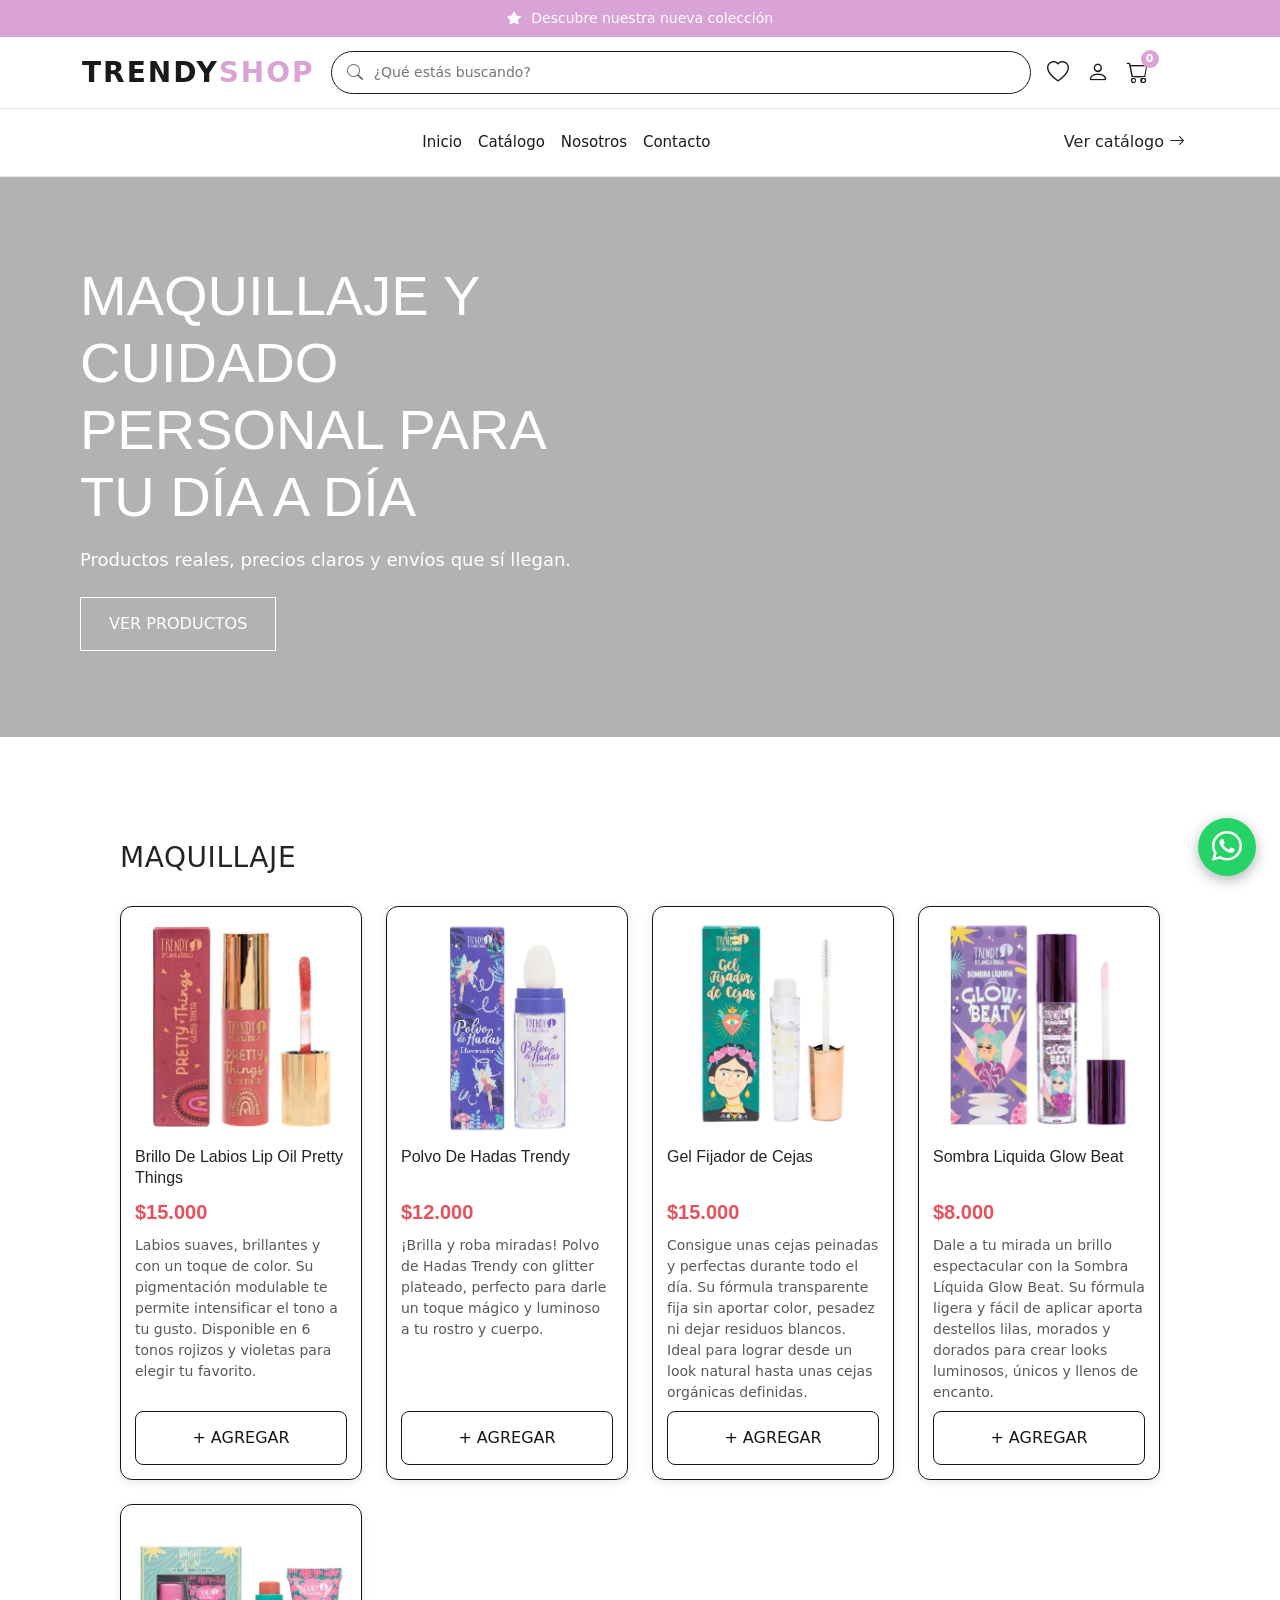
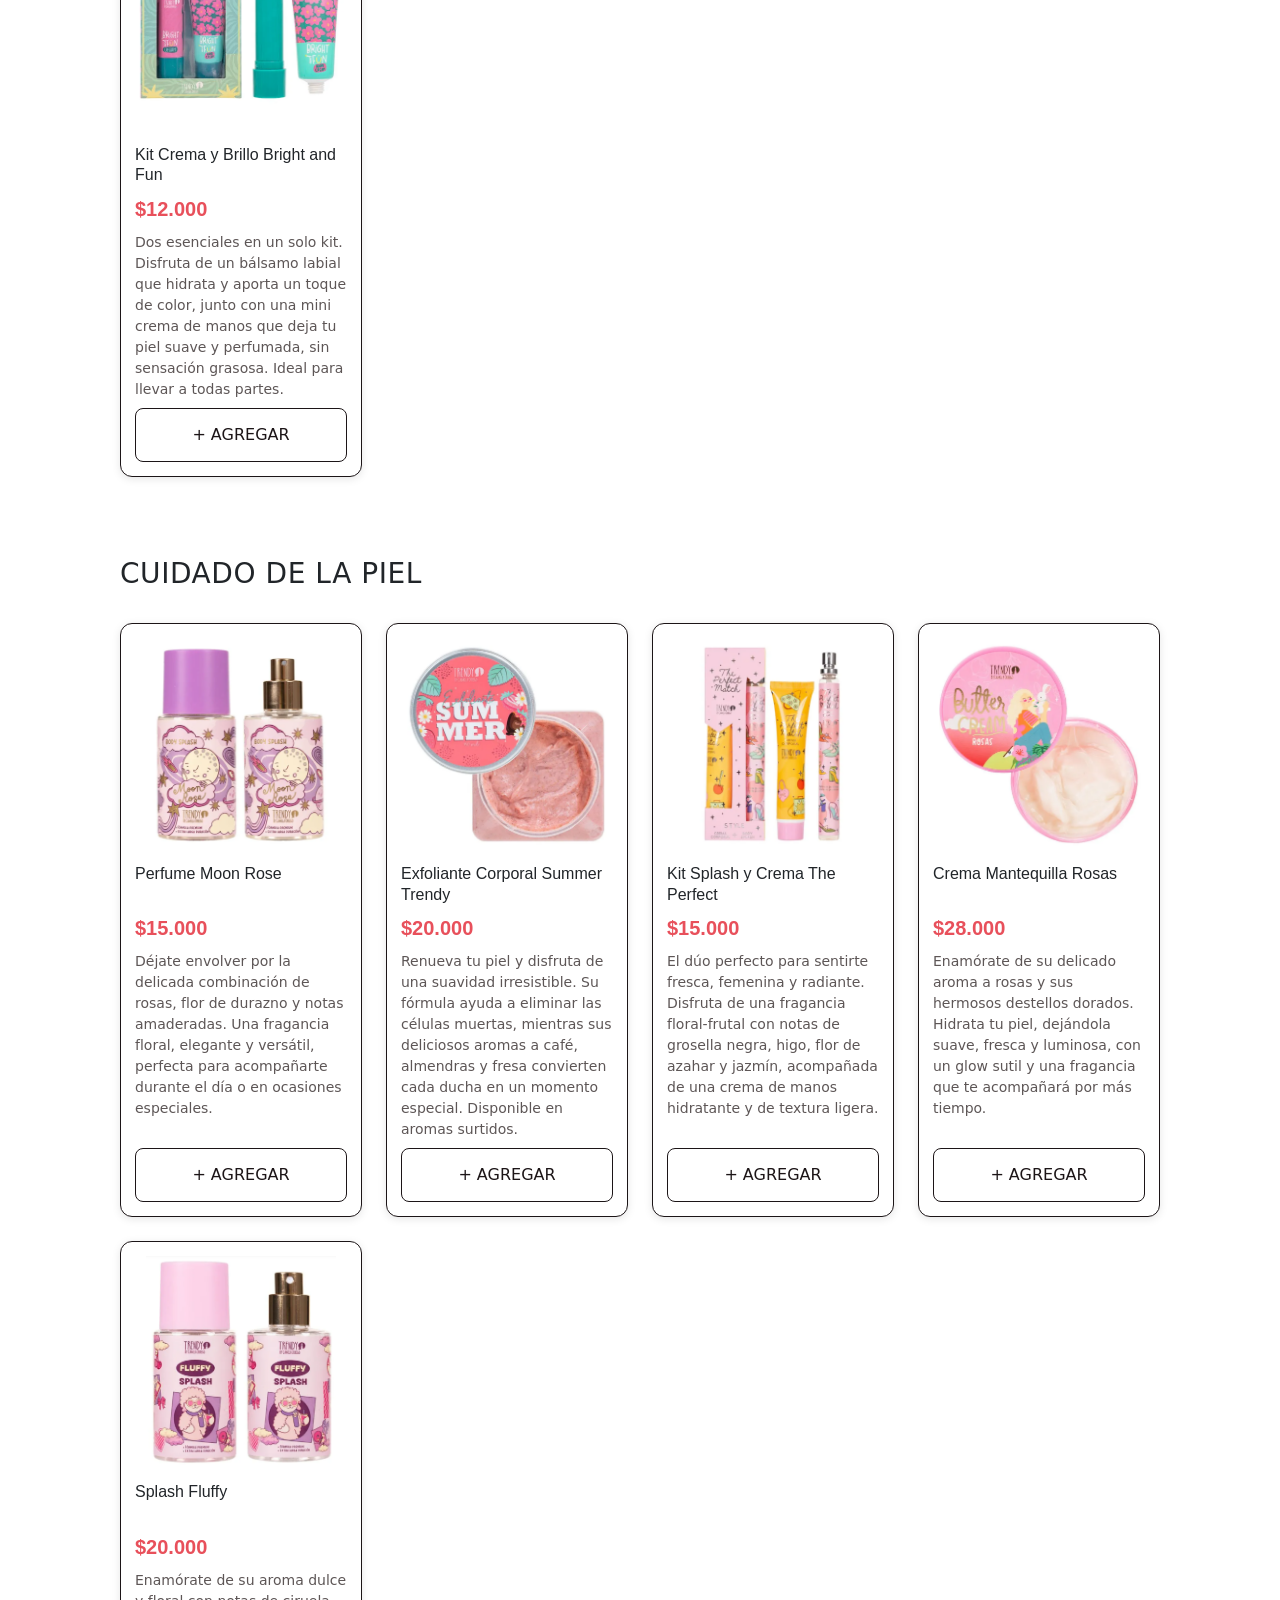
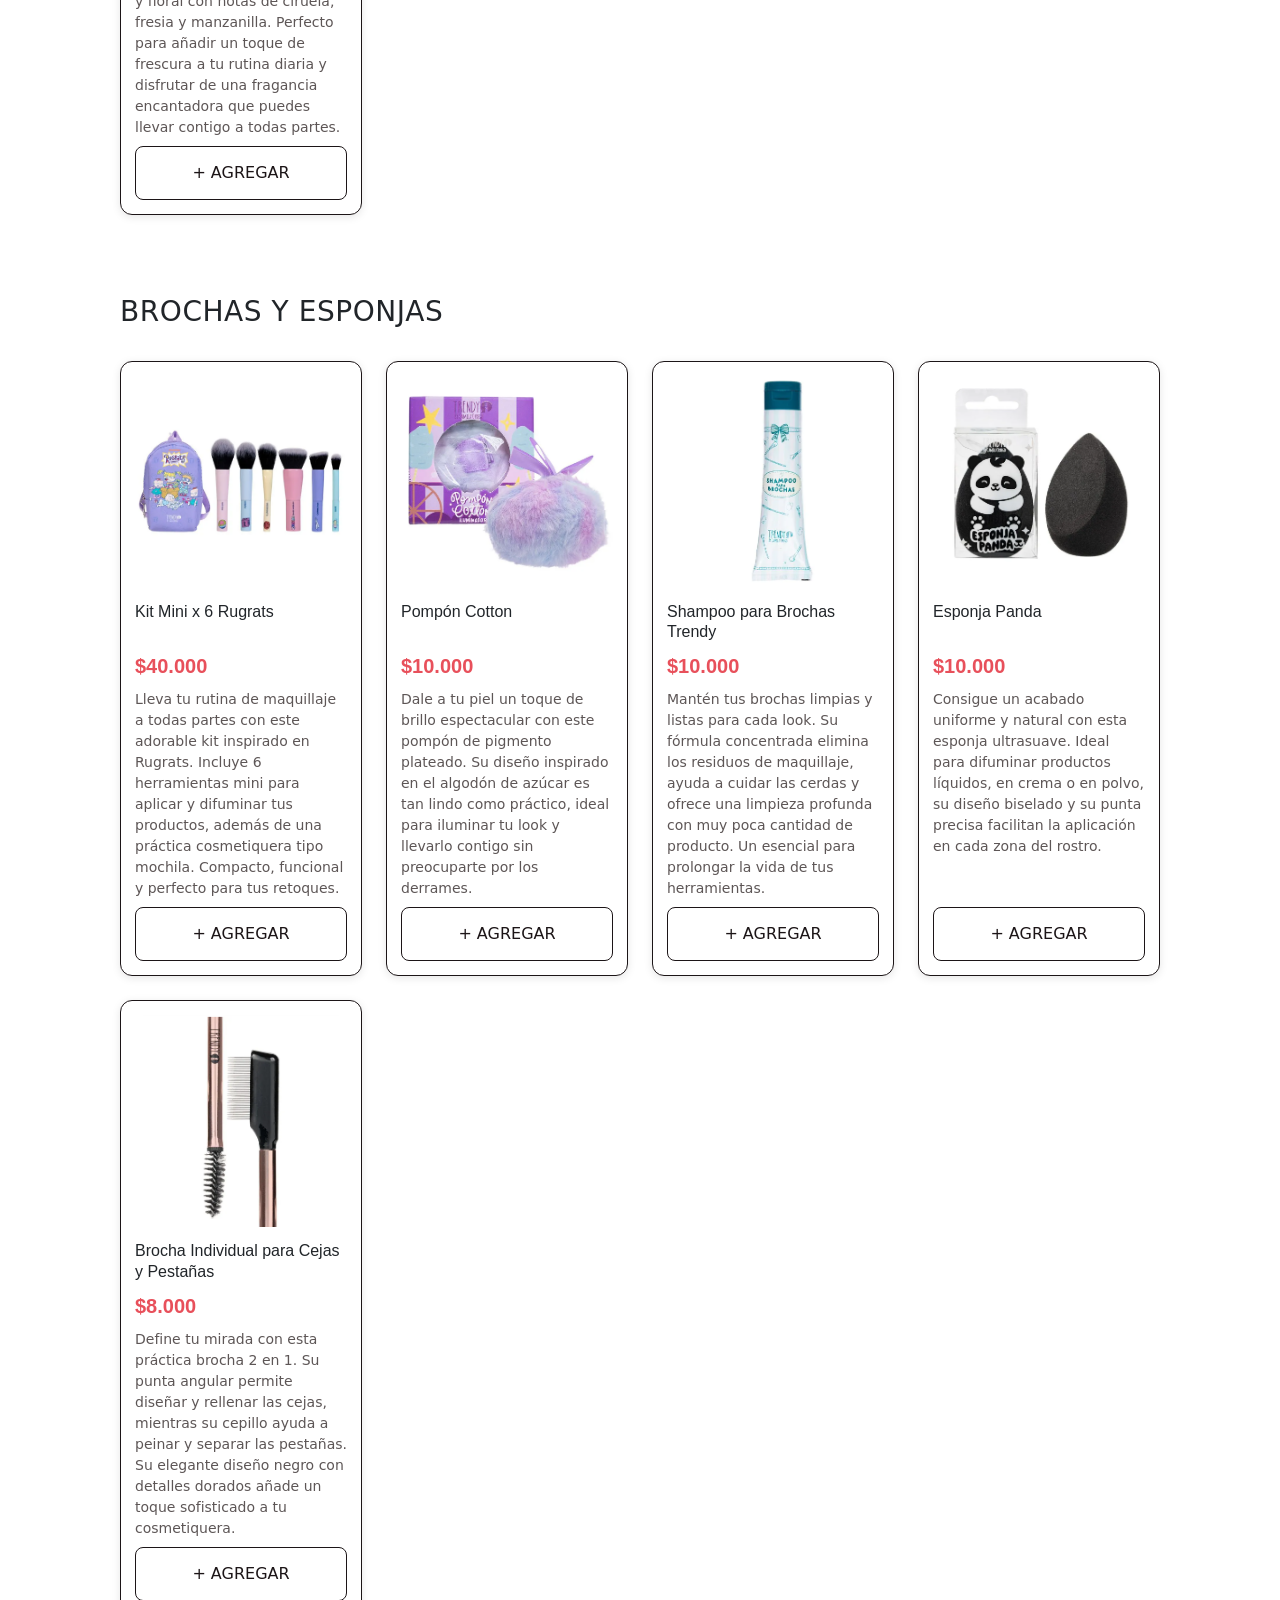
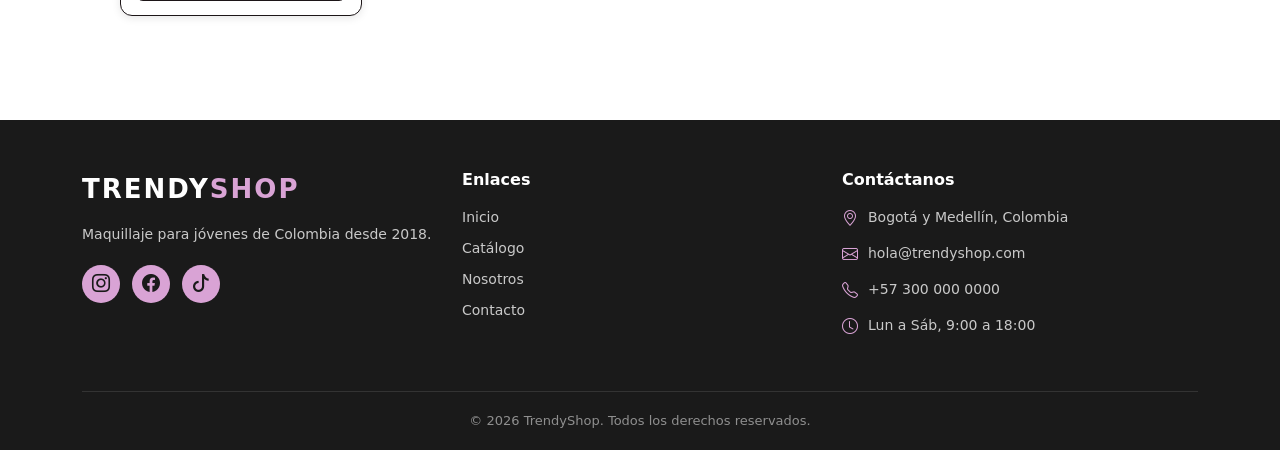
==== commit 2e492146: "merge: resuelve conflicto y restaura enlaces Inicio y Contacto del menu" ====
--- a/index.html
+++ b/index.html
@@ -10,11 +10,11 @@
 </head>
 
 <body>
-    <div id="header-trendy"></div>
-    <section class="hero">
-        <video class="hero-video" autoplay muted loop playsinline>
-            <source src="./assets/video/chica.mp4" type="video/mp4">
-        </video>
+  <div id="header-trendy"></div>
+  <section class="hero">
+    <video class="hero-video" autoplay muted loop playsinline>
+      <source src="./assets/video/chica.mp4" type="video/mp4">
+    </video>
 
     <div class="hero-contenido">
       <h1>Maquillaje y cuidado personal para tu día a día</h1>
@@ -201,18 +201,17 @@
         </article>
       </section> <!---fin seccion brochas-->
 
-    
-    </section> <!--inicio seccion trendy productos-->
-       <div id="footer"></div>
-    
-    <!---ootstrap -->
-    <script
-        src="https://cdn.jsdelivr.net/npm/bootstrap@5.3.3/dist/js/bootstrap.bundle.min.js"></script>
-    <script src="./carritoaura.js"></script>
-        src="https://cdn.jsdelivr.net/npm/bootstrap@5.3.3/dist/js/bootstrap.bundle.min.js">
-    </script>
-      <script src="./componentes.js"></script>
-      <script type="module" src="./script.js"></script>
+
+  </section> <!--inicio seccion trendy productos-->
+  <div id="footer"></div>
+
+  <!---ootstrap -->
+  <script src="https://cdn.jsdelivr.net/npm/bootstrap@5.3.3/dist/js/bootstrap.bundle.min.js"></script>
+  <script src="./carritoaura.js"></script>
+  </script>
+  <script src="./componentes.js"></script>
+  <script type="module" src="./script.js"></script>
+  <script type="module" src="./contador-clicks.js"></script>
 </body>
 
 </html>
--- a/style.css
+++ b/style.css
@@ -190,6 +190,12 @@
   background: var(--coral); /*al pasar el mouse se pone coral*/
 }
 
+#header-trendy {
+    position: sticky; /*se queda pegado arriba al hacer scroll*/
+    top: 0; /*pegado al borde superior de la pantalla*/
+    z-index: 1000; /*numero alto para que quede encima del video y de las tarjetas*/
+}
+
 
 /*Respondive*/
 
